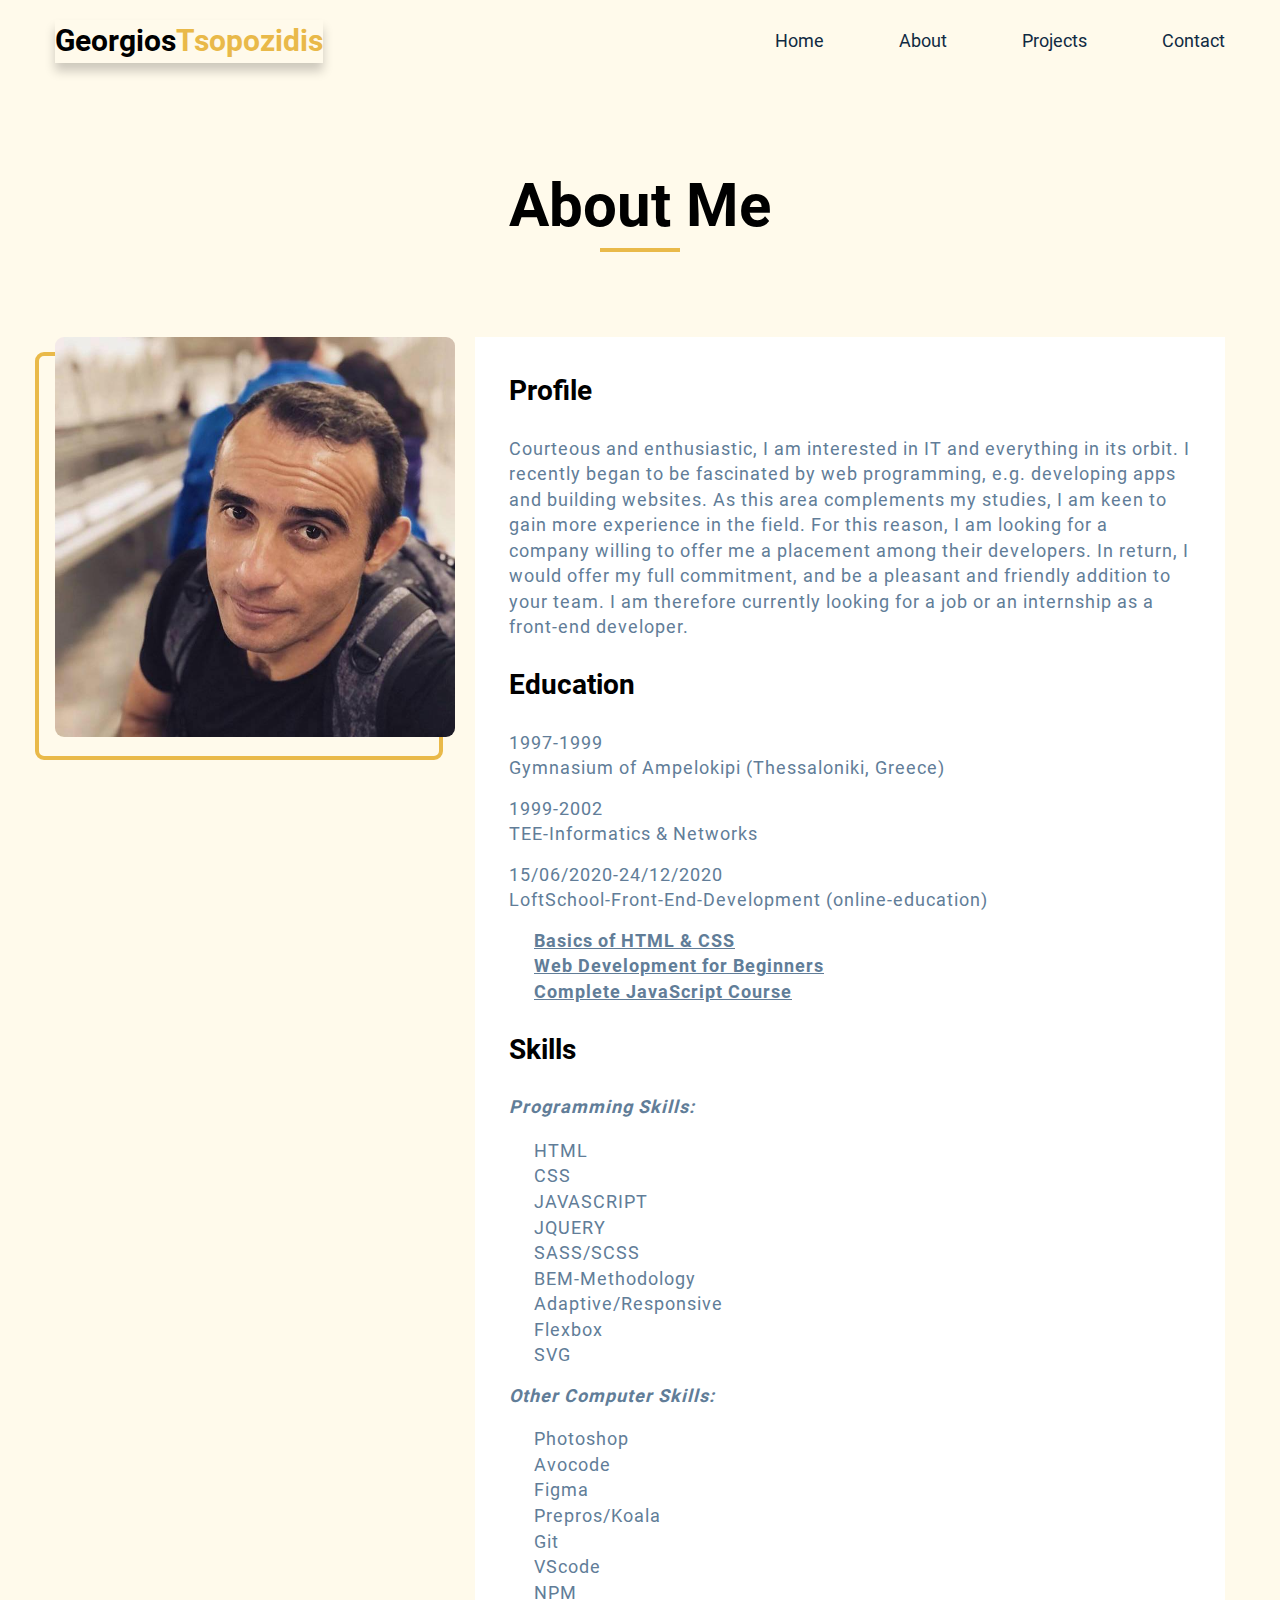
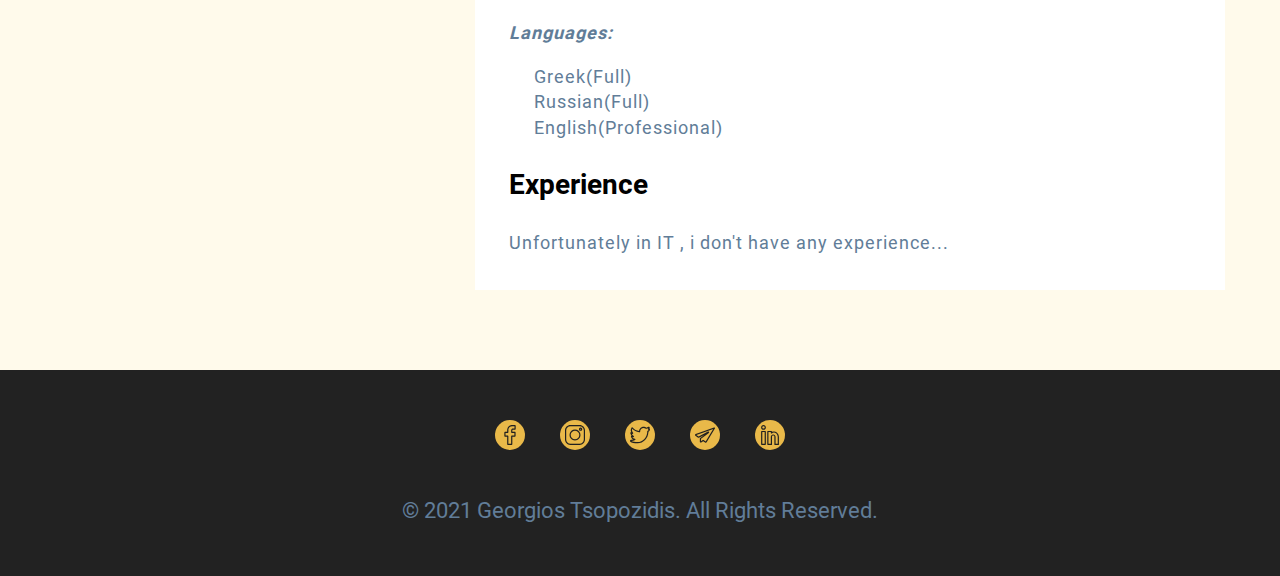
==== about.html @ 95c5d80d "New Repasitory" ====
<!DOCTYPE html>
<html lang="en">
<head>
  <meta charset="UTF-8">
  <meta name="viewport" content="width=device-width, initial-scale=1.0">
  <link rel="stylesheet" href="main.min.css">
  <title>About</title>
</head>
<body>
  <div class="wrapper">
    <div class="wrapper-content">
      <section class="about">
        <div class="container">
          <header class="header">
            <a href="./index.html" class="header-link">Georgios<span>Tsopozidis</span></a>
            <nav class="header-nav">
              <ul class="header-list">
                <li class="header-item">
                  <a href="./index.html" class="header-item__link">Home</a>
                </li>
                <li class="header-item">
                  <a href="#" class="header-item__link">About</a>
                </li>
                <li class="header-item">
                  <a href="./projects.html" class="header-item__link">Projects</a>
                </li>
                <li class="header-item">
                  <a href="./contact.html" class="header-item__link">Contact</a>
                </li>
              </ul>
            </nav>
          </header>
          <div class="about-content">
            <div class="about-title">
              <div class="about-title__head">About Me</div>
              <div class="about-title__underline"></div>
            </div>
            <div class="about-desc">
                <div class="about-img">
                  <img src="./images/2.jpg" alt="my face" class="about-img__photo">
                </div>
                <ul class="cv-list">
                  <li class="cv-item">
                    <div class="cv-item__title">
                      Profile
                    </div>
                    <div class="cv-item__info">
                      <p>
                        Courteous and enthusiastic, I am interested in IT and everything in its orbit. I recently began to be fascinated by
                        web
                        programming, e.g. developing apps and building websites.
                        As this area complements my studies, I am keen to gain more experience in the field. For this reason, I am looking
                        for
                        a
                        company willing to offer me a placement among their developers. In return, I would offer my full commitment, and be
                        a
                        pleasant and friendly addition to your team.
                        I am therefore currently looking for a job or an internship as a front-end developer.
                      </p>
                    </div>
                  </li>
                  <li class="cv-item">
                    <div class="cv-item__title">
                      Education
                    </div>
                    <div class="cv-item__info">
                      <div class="cv-item__desc">
                        <span class="cv-item__date">1997-1999</span>
                        <span class="cv-item__name">
                          Gymnasium of Ampelokipi (Thessaloniki, Greece)
                        </span>
                      </div>
                      <div class="cv-item__desc">
                        <span class="cv-item__date">1999-2002</span>
                        <span class="cv-item__name">
                          TEE-Informatics & Networks
                        </span>
                      </div>
                      <div class="cv-item__desc">
                        <span class="cv-item__date">15/06/2020-24/12/2020</span>
                        <span class="cv-item__name">LoftSchool-Front-End-Development (online-education)</span>
                        <a href="https://loftschool.com/diploma/YG1590428149/en/pdf" class="cv-item__link">
                          Basics of HTML & CSS
                        </a>
                        <a href="https://loftschool.com/diploma/BV1590428149/en/pdf" class="cv-item__link">
                          Web Development for Beginners
                        </a>
                        <a href="https://loftschool.com/diploma/MF1590428149/en/pdf" class="cv-item__link">
                          Complete JavaScript Course
                        </a>
                      </div>
                    </div>
                  </li>
                  <li class="cv-item">
                    <div class="cv-item__title">
                      Skills
                    </div>
                    <div class="cv-item__info">
                      <div class="skills-title">
                        Programming Skills:
                      </div>
                      <ul class="skills-list">
                        <li class="skills-item">HTML</li>
                        <li class="skills-item">CSS</li>
                        <li class="skills-item">JAVASCRIPT</li>
                        <li class="skills-item">JQUERY</li>
                        <li class="skills-item">SASS/SCSS</li>
                        <li class="skills-item">BEM-Methodology</li>
                        <li class="skills-item">Adaptive/Responsive</li>
                        <li class="skills-item">Flexbox</li>
                        <li class="skills-item">SVG</li>
                      </ul>
                      <div class="skills-title">
                        Other Computer Skills:
                      </div>
                      <ul class="skills-list">
                        <li class="skills-item">Photoshop</li>
                        <li class="skills-item">Avocode</li>
                        <li class="skills-item">Figma</li>
                        <li class="skills-item">Prepros/Koala</li>
                        <li class="skills-item">Git</li>
                        <li class="skills-item">VScode</li>
                        <li class="skills-item">NPM</li>
                      </ul>
                      <div class="skills-title">
                        Languages:
                      </div>
                      <ul class="skills-list">
                        <li class="skills-item">Greek(Full)</li>
                        <li class="skills-item">Russian(Full)</li>
                        <li class="skills-item">English(Professional)</li>
                      </ul>
                    </div>
                  </li>
                  <li class="cv-item">
                    <div class="cv-item__title">Experience</div>
                    <div class="cv-item__desc">
                      <div class="cv-item__info">
                        <p>
                          Unfortunately in IT , i don't have any experience...
                        </p>
                      </div>
                    </div>
                  </li>
                </ul>
            </div>
          </div>
        </div>
      </section>
    </div>
    <footer class="footer">
      <ul class="footer-list">
        <li class="footer-item">
          <a href="https://www.facebook.com/profile.php?id=100016746108861" class="footer-item__link">
            <svg class="footer-item__svg">
              <use xlink:href="./images/icons/sprite.svg#013-facebook"></use>
            </svg>
          </a>
        </li>
        <li class="footer-item">
          <a href="https://www.instagram.com/tsopozidis.georgios/" class="footer-item__link">
            <svg class="footer-item__svg">
              <use xlink:href="./images/icons/sprite.svg#014-instagram"></use>
            </svg>
          </a>
        </li>
        <li class="footer-item">
          <a href="https://twitter.com/GeorgiosTsopoz2" class="footer-item__link">
            <svg class="footer-item__svg">
              <use xlink:href="./images/icons/sprite.svg#004-twitter"></use>
            </svg>
          </a>
        </li>
        <li class="footer-item">
          <a href="https://web.telegram.org/#/im" class="footer-item__link">
            <svg class="footer-item__svg">
              <use xlink:href="./images/icons/sprite.svg#020-telegram"></use>
            </svg>
          </a>
        </li>
        <li class="footer-item">
          <a href="https://www.linkedin.com/public-profile/settings?trk=d_flagship3_profile_self_view_public_profile"
            class="footer-item__link">
            <svg class="footer-item__svg">
              <use xlink:href="./images/icons/sprite.svg#015-linkedin"></use>
            </svg>
          </a>
        </li>
      </ul>
      <div class="footer-rights">
        <p>
          © 2021 Georgios Tsopozidis. All Rights Reserved.
        </p>
      </div>
    </footer>
    <div class="fullscreen ">
      <div class="burger" id="burger">
        <span class="burger__line"></span>
        <span class="burger__line"></span>
        <span class="burger__line"></span>
      </div>
      <div class="overlay" id="overlay">
        <div class="overlay__menu" id="overlay__menu">
          <nav class="menu__burger">
            <ul class="menu__burger-list">
              <li class="menu__burger-item">
                <a href="./index.html" class="menu__burger-link">Home</a>
              </li>
              <li class="menu__burger-item">
                <a href="#" class="menu__burger-link">About</a>
              </li>
              <li class="menu__burger-item">
                <a href="./projects.html" class="menu__burger-link">Projects</a>
              </li>
              <li class="menu__burger-item">
                <a href="./contact.html" class="menu__burger-link">Contact</a>
              </li>
            </ul>
            <ul class="content-list social-list">
              <li class="content-item">
                <a href="https://www.facebook.com/profile.php?id=100016746108861" class="content-item__link">
                  <svg class="content-item__svg social-svg">
                    <use xlink:href="./images/icons/sprite.svg#013-facebook"></use>
                  </svg>
                </a>
              </li>
              <li class="content-item">
                <a href="https://www.instagram.com/tsopozidis.georgios/" class="content-item__link">
                  <svg class="content-item__svg social-svg">
                    <use xlink:href="./images/icons/sprite.svg#014-instagram"></use>
                  </svg>
                </a>
              </li>
              <li class="content-item">
                <a href="https://twitter.com/GeorgiosTsopoz2" class="content-item__link">
                  <svg class="content-item__svg social-svg">
                    <use xlink:href="./images/icons/sprite.svg#004-twitter"></use>
                  </svg>
                </a>
              </li>
              <li class="content-item">
                <a href="https://web.telegram.org/#/im" class="content-item__link">
                  <svg class="content-item__svg social-svg">
                    <use xlink:href="./images/icons/sprite.svg#020-telegram"></use>
                  </svg>
                </a>
              </li>
              <li class="content-item">
                <a href="https://www.linkedin.com/public-profile/settings?trk=d_flagship3_profile_self_view_public_profile"
                  class="content-item__link">
                  <svg class="content-item__svg social-svg">
                    <use xlink:href="./images/icons/sprite.svg#015-linkedin"></use>
                  </svg>
                </a>
              </li>
            </ul>
          </nav>
        </div>
      </div>
    </div>
  </div>
<script src="main.min.js"></script>
</body>
</html>
---- main.min.css ----
/*! normalize.css v8.0.1 | MIT License | github.com/necolas/normalize.css */html{line-height:1.15;-webkit-text-size-adjust:100%}body{margin:0}main{display:block}h1{font-size:2em;margin:.67em 0}hr{-webkit-box-sizing:content-box;box-sizing:content-box;height:0;overflow:visible}pre{font-family:monospace,monospace;font-size:1em}a{background-color:transparent}abbr[title]{border-bottom:none;text-decoration:underline;-webkit-text-decoration:underline dotted;text-decoration:underline dotted}b,strong{font-weight:bolder}code,kbd,samp{font-family:monospace,monospace;font-size:1em}small{font-size:80%}sub,sup{font-size:75%;line-height:0;position:relative;vertical-align:baseline}sub{bottom:-.25em}sup{top:-.5em}img{border-style:none}button,input,optgroup,select,textarea{font-family:inherit;font-size:100%;line-height:1.15;margin:0}button,input{overflow:visible}button,select{text-transform:none}[type=button],[type=reset],[type=submit],button{-webkit-appearance:button}[type=button]::-moz-focus-inner,[type=reset]::-moz-focus-inner,[type=submit]::-moz-focus-inner,button::-moz-focus-inner{border-style:none;padding:0}[type=button]:-moz-focusring,[type=reset]:-moz-focusring,[type=submit]:-moz-focusring,button:-moz-focusring{outline:1px dotted ButtonText}fieldset{padding:.35em .75em .625em}legend{-webkit-box-sizing:border-box;box-sizing:border-box;color:inherit;display:table;max-width:100%;padding:0;white-space:normal}progress{vertical-align:baseline}textarea{overflow:auto}[type=checkbox],[type=radio]{-webkit-box-sizing:border-box;box-sizing:border-box;padding:0}[type=number]::-webkit-inner-spin-button,[type=number]::-webkit-outer-spin-button{height:auto}[type=search]{-webkit-appearance:textfield;outline-offset:-2px}[type=search]::-webkit-search-decoration{-webkit-appearance:none}::-webkit-file-upload-button{-webkit-appearance:button;font:inherit}details{display:block}summary{display:list-item}template{display:none}[hidden]{display:none}@font-face{font-family:Roboto;src:url(fonts/Roboto-Regular.woff2) format("woff2"),url(fonts/Roboto-Regular.woff) format("woff");font-weight:400;font-style:normal;font-display:swap}@font-face{font-family:Roboto;src:url(fonts/Roboto-Bold.woff2) format("woff2"),url(fonts/Roboto-Bold.woff) format("woff");font-weight:700;font-style:normal;font-display:swap}*{-webkit-box-sizing:border-box;box-sizing:border-box}body,html{height:100%}html{font-size:62.5%}body{font-family:Roboto,Helvetica,sans-serif;font-size:1.6rem;line-height:1.42;-webkit-font-smoothing:antialiased;-moz-osx-font-smoothing:grayscale}ul{padding:0;margin:0;list-style:none}button{display:-webkit-box;display:-ms-flexbox;display:flex;-webkit-box-pack:center;-ms-flex-pack:center;justify-content:center;padding:0;border:0;background:0 0;cursor:pointer}h1,h2,h3,h4,h5,h6{margin:0;font-weight:400}table{border-collapse:collapse;border-spacing:0}p{padding:0;margin:0}a{text-decoration:none;color:inherit;cursor:pointer}img{display:block;max-width:100%;max-height:100%}svg{display:block;width:100%;height:auto}.wrapper{overflow:hidden;min-height:100%;position:relative;display:-webkit-box;display:-ms-flexbox;display:flex;-webkit-box-orient:vertical;-webkit-box-direction:normal;-ms-flex-direction:column;flex-direction:column}.wrapper-content{-webkit-box-flex:1;-ms-flex:1 1 auto;flex:1 1 auto}.container{position:relative;margin:0 auto;max-width:117rem;width:95%}.hero{height:100vh;background:#fffaeb}.content{display:-webkit-box;display:-ms-flexbox;display:flex;-ms-flex-pack:distribute;justify-content:space-around;-webkit-box-align:center;-ms-flex-align:center;align-items:center;height:100vh}.content-info{display:-webkit-box;display:-ms-flexbox;display:flex;-webkit-box-orient:vertical;-webkit-box-direction:normal;-ms-flex-direction:column;flex-direction:column}.content-underline{width:7.5rem;height:.3rem;background:#e9b949}.content-title{font-size:6rem;font-weight:700;margin-bottom:.75rem}.content-subtitle{color:#617d98;font-size:2rem;margin-bottom:4rem}.content-text{max-width:32rem;margin-bottom:3rem}.content-btn{max-width:11rem;text-align:center;text-transform:uppercase;padding:.7rem .5rem;font-weight:700;border-radius:6px;cursor:pointer;-webkit-box-shadow:0 1px 3px rgba(0,0,0,.2);box-shadow:0 1px 3px rgba(0,0,0,.2);background-color:#e9b949;color:#513c06;margin-bottom:6.5rem;letter-spacing:.4rem;-webkit-transition:opacity .3s linear;transition:opacity .3s linear}.content-btn:hover{opacity:.7}.content-list{display:-webkit-box;display:-ms-flexbox;display:flex;-webkit-box-pack:justify;-ms-flex-pack:justify;justify-content:space-between}.content-item__svg{width:2rem;height:2rem;fill:#000;-webkit-transition:.3s linear;transition:.3s linear}.content-item__svg:hover{fill:#e9b949}.content-img{display:-webkit-box;display:-ms-flexbox;display:flex;position:relative;max-width:40rem;max-height:48rem}.content-img::before{content:"";position:absolute;width:100%;height:100%;top:2rem;right:-2.5rem;border:4px solid #e9b949;border-radius:9px}.content-img__photo{max-width:40rem;max-height:54rem;-o-object-fit:cover;object-fit:cover;position:relative;border-radius:9px}.header{display:-webkit-box;display:-ms-flexbox;display:flex;-webkit-box-pack:justify;-ms-flex-pack:justify;justify-content:space-between;-webkit-box-align:center;-ms-flex-align:center;align-items:center;-ms-flex-wrap:wrap;flex-wrap:wrap;padding:2rem 0}.header-link{font-size:3rem;font-weight:700;-webkit-box-shadow:0 8px 10px rgba(0,0,0,.2);box-shadow:0 8px 10px rgba(0,0,0,.2);margin-right:1.5rem}.header-link span{color:#e9b949}.header-list{display:-webkit-box;display:-ms-flexbox;display:flex}.header-item{margin-right:7.5rem}.header-item:last-child{margin-right:0}.header-item__link{font-size:1.8rem;font-weight:500;color:#102a42;-webkit-transition:.3s linear;transition:.3s linear}.header-item__link:hover{color:#e9b949}.about{background:#fffaeb}.about-content{padding:8rem 0}.about-title{display:-webkit-box;display:-ms-flexbox;display:flex;-webkit-box-align:center;-ms-flex-align:center;align-items:center;-webkit-box-orient:vertical;-webkit-box-direction:normal;-ms-flex-direction:column;flex-direction:column;margin-bottom:8.5rem}.about-title__head{font-size:6rem;font-weight:700}.about-title__underline{background-color:#e9b949;width:8rem;height:.4rem}.about-desc{display:-webkit-box;display:-ms-flexbox;display:flex;-webkit-box-pack:justify;-ms-flex-pack:justify;justify-content:space-between}.about-img{display:-webkit-box;display:-ms-flexbox;display:flex;position:relative;max-width:40rem;max-height:40rem;margin-right:2rem}.about-img::before{content:"";position:absolute;width:100%;height:100%;top:1.5rem;left:-2rem;border:4px solid #e9b949;border-radius:9px}.about-img__photo{position:relative;width:100%;height:100%;-o-object-fit:cover;object-fit:cover;border-radius:9px}.cv-list{-webkit-box-flex:1;-ms-flex:1;flex:1;background:#fff;max-width:79rem;padding:3.4rem}.cv-item{margin-bottom:2.5rem}.cv-item:last-child{margin-bottom:0}.cv-item__title{font-size:2.8rem;font-weight:700;margin-bottom:2.5rem}.cv-item__info{font-size:1.8rem;color:#617d98;text-align:left;letter-spacing:.1rem}.cv-item__desc{display:-webkit-box;display:-ms-flexbox;display:flex;-webkit-box-orient:vertical;-webkit-box-direction:normal;-ms-flex-direction:column;flex-direction:column;margin-bottom:1.5rem}.cv-item__desc:last-child{margin-bottom:0}.cv-item__desc:last-child .cv-item__name{margin-bottom:1.5rem}.cv-item__date{display:block}.cv-item__link{margin-left:2.5rem;font-weight:700;text-decoration:underline;-webkit-transition:opacity .3s linear;transition:opacity .3s linear}.cv-item__link:hover{opacity:.7}.skills-title{font-weight:600;font-style:italic;margin-bottom:1.8rem}.skills-list{margin-left:2.5rem;margin-bottom:1.5rem}.footer{display:-webkit-box;display:-ms-flexbox;display:flex;-webkit-box-orient:vertical;-webkit-box-direction:normal;-ms-flex-direction:column;flex-direction:column;-webkit-box-align:center;-ms-flex-align:center;align-items:center;background:#222;padding:5rem 0}.footer-list{display:-webkit-box;display:-ms-flexbox;display:flex;-webkit-box-align:center;-ms-flex-align:center;align-items:center;-webkit-box-pack:center;-ms-flex-pack:center;justify-content:center;margin-bottom:4.5rem}.footer-item{display:-webkit-box;display:-ms-flexbox;display:flex;-webkit-box-pack:center;-ms-flex-pack:center;justify-content:center;-webkit-box-align:center;-ms-flex-align:center;align-items:center;margin-right:3.5rem;border-radius:50%;background-color:#e9b949;padding:.5rem}.footer-item:last-child{margin-right:0}.footer-item__svg{fill:#222;stroke:#222;width:2rem;height:2rem;-webkit-transition:.3s linear;transition:.3s linear}.footer-item__svg:hover{fill:#fff}.footer-rights{color:#617d98;font-size:2.2rem}.projects{background:#fffaeb}.projects .projects-head{display:-webkit-box;display:-ms-flexbox;display:flex;-webkit-box-orient:vertical;-webkit-box-direction:normal;-ms-flex-direction:column;flex-direction:column;-webkit-box-align:center;-ms-flex-align:center;align-items:center;padding:10rem 0 5rem 0}.projects .projects-title{font-size:7rem;font-weight:700}.projects .projects-underline{width:9rem;height:.5rem;background-color:#e9b949;margin-bottom:5.5rem}.projects .projects-img{border-right:20px solid #617d98;background:url(images/8.jpg) left top/cover no-repeat;width:28rem;height:28rem;border-radius:50%}.main{padding:8.8rem 0}.main-list{display:-webkit-box;display:-ms-flexbox;display:flex;-webkit-box-pack:center;-ms-flex-pack:center;justify-content:center;-ms-flex-wrap:wrap;flex-wrap:wrap;margin-top:-2.5rem;margin-left:-2.5rem}.main-item{-webkit-transition:.4s linear;transition:.4s linear;margin-top:2.5rem;margin-left:2.5rem}.main-item:hover{-webkit-box-shadow:0 5px 15px rgba(0,0,0,.3);box-shadow:0 5px 15px rgba(0,0,0,.3);-webkit-transform:scale(1.02);transform:scale(1.02)}.main-item:last-child{margin-right:0}.main-img{position:relative}.main-img__photo{width:37.3rem;height:22rem;-o-object-fit:cover;object-fit:cover}.main-img__link{display:-webkit-box;display:-ms-flexbox;display:flex;-webkit-box-pack:center;-ms-flex-pack:center;justify-content:center;-webkit-box-align:center;-ms-flex-align:center;align-items:center;position:absolute;bottom:0;left:50%;-webkit-transform:translate(-50%,50%);transform:translate(-50%,50%);background:#e9b949;border-radius:50%;border:5px solid #fffaeb;width:7rem;height:7rem}.main-img__svg{fill:#513c06;width:5rem;height:5rem}.main-head{background-color:#fffaeb;display:-webkit-box;display:-ms-flexbox;display:flex;-webkit-box-align:center;-ms-flex-align:center;align-items:center;-webkit-box-orient:vertical;-webkit-box-direction:normal;-ms-flex-direction:column;flex-direction:column;padding:4.5rem 0 2.5rem 0}.main-title{font-size:1.8rem;font-weight:500;margin-bottom:2.5rem}.main-info{display:-webkit-box;display:-ms-flexbox;display:flex;-webkit-box-pack:center;-ms-flex-pack:center;justify-content:center;-ms-flex-wrap:wrap;flex-wrap:wrap}.main-info__item{font-size:1.4rem;color:#617d98;padding:.12rem .7rem;border-radius:6px;background-color:#dae2ec;margin-right:1rem}.main-info__item:last-child{margin-right:0}.main-source{display:-webkit-box;display:-ms-flexbox;display:flex;-webkit-box-pack:justify;-ms-flex-pack:justify;justify-content:space-between;-webkit-box-align:center;-ms-flex-align:center;align-items:center;padding:2.5rem 1.5rem;background-color:#f1f5f8}.main-source__svg{width:1.5rem;height:1.5rem;fill:#e9b949}.main-source__code{color:#e9b949}.contact{background:#fffaeb}.contacts{height:100vh;background:#fffaeb;display:-webkit-box;display:-ms-flexbox;display:flex;-webkit-box-align:center;-ms-flex-align:center;align-items:center;-webkit-box-orient:vertical;-webkit-box-direction:normal;-ms-flex-direction:column;flex-direction:column;-webkit-box-pack:center;-ms-flex-pack:center;justify-content:center}.contacts-head{margin-bottom:7rem;display:-webkit-box;display:-ms-flexbox;display:flex;-webkit-box-orient:vertical;-webkit-box-direction:normal;-ms-flex-direction:column;flex-direction:column;-webkit-box-align:center;-ms-flex-align:center;align-items:center}.contacts-head__title{font-size:6.5rem;font-weight:700;color:#102a42}.contacts-head__underline{width:8rem;height:.4rem;background-color:#e9b949}.contacts-info{display:-webkit-box;display:-ms-flexbox;display:flex}.contacts-img{margin-right:3.5rem}.contacts-img__photo{width:30rem;height:40rem;-o-object-fit:cover;object-fit:cover;border-radius:6px}.contacts-list{display:-webkit-box;display:-ms-flexbox;display:flex;-webkit-box-orient:vertical;-webkit-box-direction:normal;-ms-flex-direction:column;flex-direction:column}.contacts-item{margin-bottom:3.5rem}.contacts-item:last-child{margin-bottom:0}.contacts-link{display:-webkit-box;display:-ms-flexbox;display:flex;-webkit-box-align:center;-ms-flex-align:center;align-items:center;-webkit-transition:all .3s linear;transition:all .3s linear}.contacts-link:hover{text-decoration:underline;color:red}.contacts-link__svg{width:2.5rem;height:2.2rem;margin-right:1.5rem;-webkit-transition:opacity .3s linear;transition:opacity .3s linear}.contacts-link__svg:hover{opacity:.5}.contacts-link__svg:nth-child(2){border-radius:50%;fill:#fff;background:green}.skype{width:2.5rem;height:2.5rem;fill:#fff;background:#87cefa;border-radius:50%}.fullscreen{opacity:1;display:-webkit-box;display:-ms-flexbox;display:flex;-webkit-box-align:center;-ms-flex-align:center;align-items:center;-webkit-box-pack:center;-ms-flex-pack:center;justify-content:center;display:none}.fullscreen::after{content:"";display:none}.burger{position:fixed;top:3%;right:2%;height:2.5rem;width:4rem;cursor:pointer;z-index:15;-webkit-transition:all .4s;transition:all .4s}.burger__line{width:82%;height:.5rem;position:absolute;background-color:#e9b949;top:0;left:0;-webkit-transition:all .4s;transition:all .4s}.burger__line:nth-child(2){top:50%;-webkit-transform:translateY(-50%);transform:translateY(-50%)}.burger__line:nth-child(3){bottom:0;top:initial}.overlay{height:100%;width:100%;background-color:#f1f5f8;display:-webkit-box;display:-ms-flexbox;display:flex;-webkit-box-align:center;-ms-flex-align:center;align-items:center;-webkit-box-pack:center;-ms-flex-pack:center;justify-content:center;-webkit-transition:all .4s;transition:all .4s;position:fixed;top:0;left:100%;opacity:1;width:100%;height:100%;z-index:10}.menu__burger-list .menu__burger-item{margin-bottom:2rem;display:-webkit-box;display:-ms-flexbox;display:flex;-webkit-box-orient:vertical;-webkit-box-direction:normal;-ms-flex-direction:column;flex-direction:column;-webkit-box-align:center;-ms-flex-align:center;align-items:center;text-transform:uppercase;font-size:3rem;color:#617d98}.menu__burger-list .menu__burger-item:last-child{margin-bottom:0}.menu__burger-list .menu__burger-link{-webkit-transition:.3s linear;transition:.3s linear}.menu__burger-list .menu__burger-link:hover{color:#e9b949}.menu__burger-list{margin-bottom:6rem}.burger--active .burger__line{background:#bb2525}.burger--active .burger__line:nth-child(1){opacity:0}.burger--active .burger__line:nth-child(2){-webkit-transform:rotate(45deg);transform:rotate(45deg)}.burger--active .burger__line:nth-child(3){-webkit-transform:rotate(-45deg) translateY(-5px) translateX(5px);transform:rotate(-45deg) translateY(-5px) translateX(5px)}.overlay--active{left:0;opacity:1}.body--active-menu{overflow:hidden}.menu__burger{width:30rem}.social-list{display:-webkit-box;display:-ms-flexbox;display:flex;-webkit-box-pack:justify;-ms-flex-pack:justify;justify-content:space-between}.social-svg{width:3rem;height:3rem}@media screen and (max-width:768px){.content-underline{width:6.3rem}.content-title{font-size:5rem}.content-subtitle{font-size:1.8rem}.content-img{display:none}.header-link{font-size:2.7rem}.header-list{display:none}.about-desc{-webkit-box-orient:vertical;-webkit-box-direction:normal;-ms-flex-direction:column;flex-direction:column;-webkit-box-align:center;-ms-flex-align:center;align-items:center;width:100%}.about-img{margin-bottom:6.5rem;margin-right:0}.about-img::before{content:"";display:none}.cv-item__info{font-size:1.6rem}.footer-rights{font-size:1.8rem}.projects .projects-title{font-size:6rem}.projects .projects-underline{width:7rem;height:.4rem}.projects .projects-img{width:25rem;height:25rem}.main-list{margin-top:0;margin-left:0}.main-item{margin-bottom:2.5rem;margin-top:0;margin-left:0}.main-item:last-child{margin-bottom:0}.contacts-head{margin-bottom:3rem}.contacts-head__title{font-size:5.5rem}.contacts-head__underline{width:7rem;height:.3rem}.contacts-info{-webkit-box-orient:vertical;-webkit-box-direction:normal;-ms-flex-direction:column;flex-direction:column;-webkit-box-align:center;-ms-flex-align:center;align-items:center}.contacts-img{margin-right:0;margin-bottom:3.5rem}.contacts-img__photo{width:30rem;height:35rem}.contacts-item{margin-bottom:3.5rem;font-size:1.4rem}.fullscreen{display:block}}@media screen and (max-width:480px){.cv-item__info{font-size:1.4rem}.footer-rights{font-size:1.3rem}.projects .projects-title{font-size:5rem}.projects .projects-underline{width:6rem;height:.3rem}.projects .projects-img{width:24rem;height:24rem}.main-img__photo{width:100%;height:15rem}.main-img__link{width:6rem;height:6rem}.main-img__svg{width:4rem;height:4rem}.main-title{font-size:1.7rem}.main-info__item{font-size:1.3rem;padding:.11rem .6rem}.main-source__code{font-size:1.5rem}.contacts-head__title{font-size:4.5rem}.contacts-head__underline{width:6rem;height:.2rem}.contacts-img__photo{width:25rem;height:30rem}.contacts-item{font-size:1.2rem}}
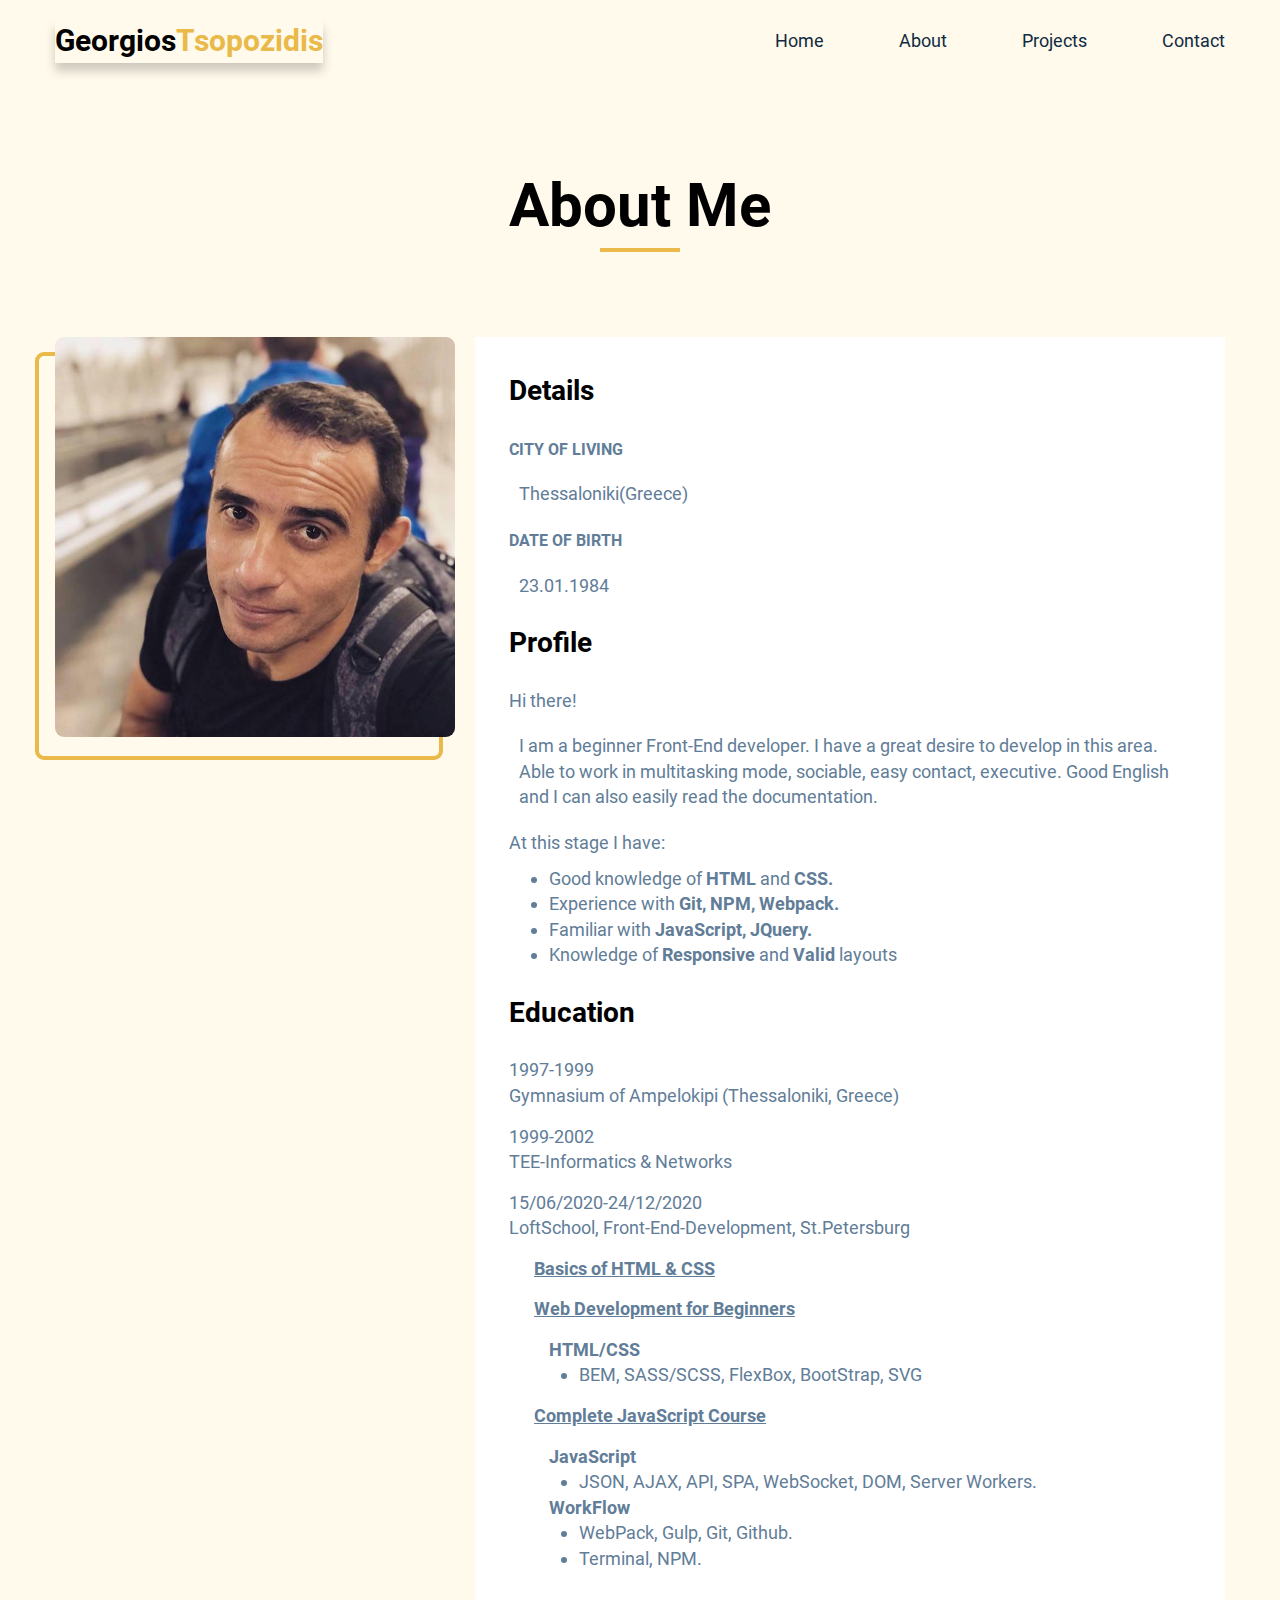
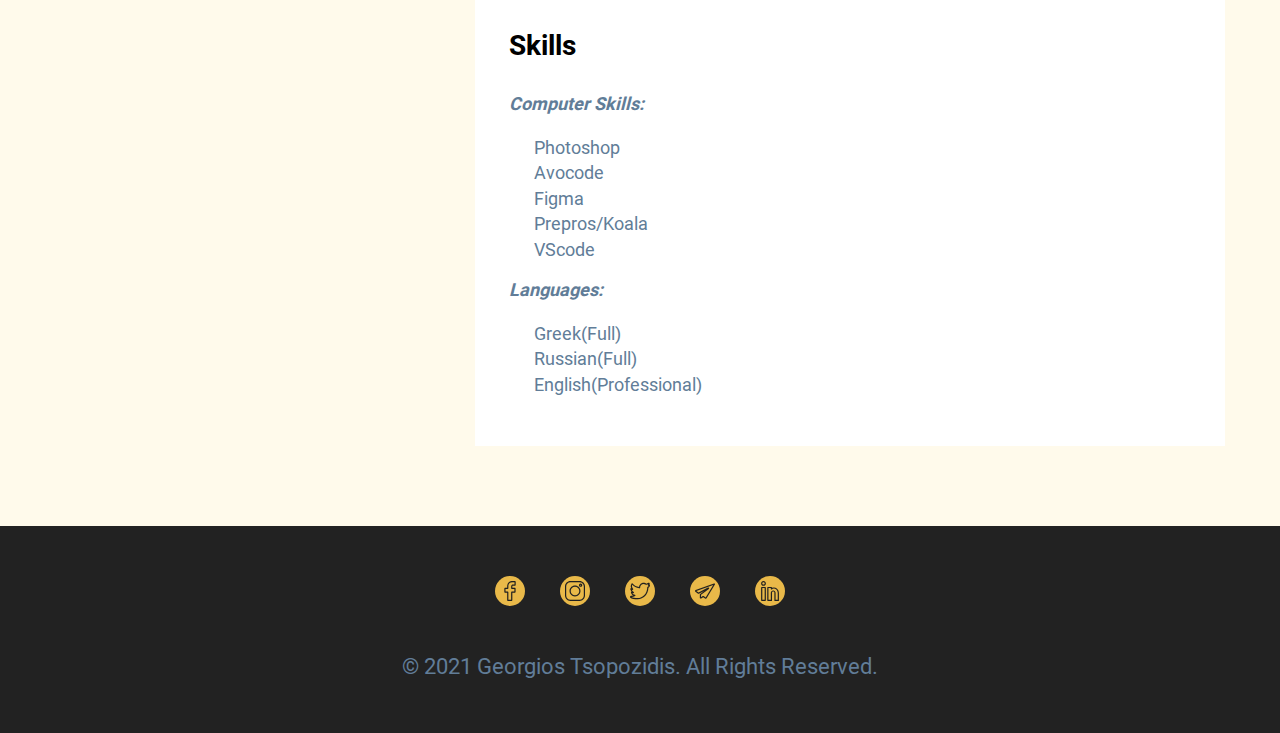
==== commit 5ab72ab9: "New commit" ====
--- a/about.html
+++ b/about.html
@@ -42,21 +42,45 @@
                 <ul class="cv-list">
                   <li class="cv-item">
                     <div class="cv-item__title">
+                      Details
+                    </div>
+                    <div class="cv-item__info info">
+                      <span class="info-subtitle">
+                        City of living
+                      </span>
+                      <p>
+                        Thessaloniki(Greece)
+                      </p>
+                      <span class="info-subtitle">
+                        date of birth
+                      </span>
+                      <p>
+                        23.01.1984
+                      </p>
+                    </div>
+                  </li>
+                  <li class="cv-item">
+                    <div class="cv-item__title">
                       Profile
                     </div>
-                    <div class="cv-item__info">
+                    <div class="cv-item__info info">
+                      Hi there!
                       <p>
-                        Courteous and enthusiastic, I am interested in IT and everything in its orbit. I recently began to be fascinated by
-                        web
-                        programming, e.g. developing apps and building websites.
-                        As this area complements my studies, I am keen to gain more experience in the field. For this reason, I am looking
-                        for
-                        a
-                        company willing to offer me a placement among their developers. In return, I would offer my full commitment, and be
-                        a
-                        pleasant and friendly addition to your team.
-                        I am therefore currently looking for a job or an internship as a front-end developer.
+                        I am a beginner Front-End developer. I have a great desire to develop in this area. Able to work in multitasking mode, sociable, easy contact, executive. Good English and I can also easily read the documentation.
                       </p>
+                      At this stage I have:
+                      <ul class="info-list">
+                        <li class="info-item">
+                          Good knowledge of <span class="title">HTML</span> and <span class="title">CSS.</span>
+                        </li>
+                        <li class="info-item">Experience with <span class="title">Git, </span><span class="title">NPM, </span><span class="title">Webpack.</span>
+                        </li>
+                        <li class="info-item">
+                          Familiar with <span class="title">JavaScript,</span><span class="title"> JQuery.</span>
+                        </li>
+                        <li class="info-item">Knowledge of <span class="title">Responsive</span> and <span class="title">Valid</span> layouts
+                        </li>
+                      </ul>
                     </div>
                   </li>
                   <li class="cv-item">
@@ -78,16 +102,43 @@
                       </div>
                       <div class="cv-item__desc">
                         <span class="cv-item__date">15/06/2020-24/12/2020</span>
-                        <span class="cv-item__name">LoftSchool-Front-End-Development (online-education)</span>
-                        <a href="https://loftschool.com/diploma/YG1590428149/en/pdf" class="cv-item__link">
+                        <span class="cv-item__name">LoftSchool, Front-End-Development, St.Petersburg</span>
+                        <a href="https://loftschool.com/diploma/YG1590428149/en/pdf" class="cv-item__link link">
                           Basics of HTML & CSS
                         </a>
                         <a href="https://loftschool.com/diploma/BV1590428149/en/pdf" class="cv-item__link">
                           Web Development for Beginners
                         </a>
+                        <div class="link-basic">
+                          <span>HTML/CSS</span>
+                          <ul class="link-list">
+                            <li class="link-item">
+                              BEM, SASS/SCSS, FlexBox, BootStrap, SVG
+                            </li>
+                          </ul>
+                        </div>
                         <a href="https://loftschool.com/diploma/MF1590428149/en/pdf" class="cv-item__link">
                           Complete JavaScript Course
                         </a>
+                        <div class="link-basic">
+                          <span>JavaScript</span>
+                          <ul class="link-list">
+                            <li class="link-item">
+                              JSON, AJAX, API, SPA, WebSocket, DOM, Server Workers.
+                            </li>
+                          </ul>
+                          <div class="link-basic">
+                            <span>WorkFlow</span>
+                            <ul class="link-list">
+                              <li class="link-item">
+                                WebPack, Gulp, Git, Github.
+                              </li>
+                              <li class="link-item">
+                                Terminal, NPM.
+                              </li>
+                            </ul>
+                          </div>
+                        </div>
                       </div>
                     </div>
                   </li>
@@ -97,30 +148,14 @@
                     </div>
                     <div class="cv-item__info">
                       <div class="skills-title">
-                        Programming Skills:
-                      </div>
-                      <ul class="skills-list">
-                        <li class="skills-item">HTML</li>
-                        <li class="skills-item">CSS</li>
-                        <li class="skills-item">JAVASCRIPT</li>
-                        <li class="skills-item">JQUERY</li>
-                        <li class="skills-item">SASS/SCSS</li>
-                        <li class="skills-item">BEM-Methodology</li>
-                        <li class="skills-item">Adaptive/Responsive</li>
-                        <li class="skills-item">Flexbox</li>
-                        <li class="skills-item">SVG</li>
-                      </ul>
-                      <div class="skills-title">
-                        Other Computer Skills:
+                        Computer Skills:
                       </div>
                       <ul class="skills-list">
                         <li class="skills-item">Photoshop</li>
                         <li class="skills-item">Avocode</li>
                         <li class="skills-item">Figma</li>
                         <li class="skills-item">Prepros/Koala</li>
-                        <li class="skills-item">Git</li>
                         <li class="skills-item">VScode</li>
-                        <li class="skills-item">NPM</li>
                       </ul>
                       <div class="skills-title">
                         Languages:
@@ -130,16 +165,6 @@
                         <li class="skills-item">Russian(Full)</li>
                         <li class="skills-item">English(Professional)</li>
                       </ul>
-                    </div>
-                  </li>
-                  <li class="cv-item">
-                    <div class="cv-item__title">Experience</div>
-                    <div class="cv-item__desc">
-                      <div class="cv-item__info">
-                        <p>
-                          Unfortunately in IT , i don't have any experience...
-                        </p>
-                      </div>
                     </div>
                   </li>
                 </ul>
--- a/main.min.css
+++ b/main.min.css
@@ -1 +1 @@
-/*! normalize.css v8.0.1 | MIT License | github.com/necolas/normalize.css */html{line-height:1.15;-webkit-text-size-adjust:100%}body{margin:0}main{display:block}h1{font-size:2em;margin:.67em 0}hr{-webkit-box-sizing:content-box;box-sizing:content-box;height:0;overflow:visible}pre{font-family:monospace,monospace;font-size:1em}a{background-color:transparent}abbr[title]{border-bottom:none;text-decoration:underline;-webkit-text-decoration:underline dotted;text-decoration:underline dotted}b,strong{font-weight:bolder}code,kbd,samp{font-family:monospace,monospace;font-size:1em}small{font-size:80%}sub,sup{font-size:75%;line-height:0;position:relative;vertical-align:baseline}sub{bottom:-.25em}sup{top:-.5em}img{border-style:none}button,input,optgroup,select,textarea{font-family:inherit;font-size:100%;line-height:1.15;margin:0}button,input{overflow:visible}button,select{text-transform:none}[type=button],[type=reset],[type=submit],button{-webkit-appearance:button}[type=button]::-moz-focus-inner,[type=reset]::-moz-focus-inner,[type=submit]::-moz-focus-inner,button::-moz-focus-inner{border-style:none;padding:0}[type=button]:-moz-focusring,[type=reset]:-moz-focusring,[type=submit]:-moz-focusring,button:-moz-focusring{outline:1px dotted ButtonText}fieldset{padding:.35em .75em .625em}legend{-webkit-box-sizing:border-box;box-sizing:border-box;color:inherit;display:table;max-width:100%;padding:0;white-space:normal}progress{vertical-align:baseline}textarea{overflow:auto}[type=checkbox],[type=radio]{-webkit-box-sizing:border-box;box-sizing:border-box;padding:0}[type=number]::-webkit-inner-spin-button,[type=number]::-webkit-outer-spin-button{height:auto}[type=search]{-webkit-appearance:textfield;outline-offset:-2px}[type=search]::-webkit-search-decoration{-webkit-appearance:none}::-webkit-file-upload-button{-webkit-appearance:button;font:inherit}details{display:block}summary{display:list-item}template{display:none}[hidden]{display:none}@font-face{font-family:Roboto;src:url(fonts/Roboto-Regular.woff2) format("woff2"),url(fonts/Roboto-Regular.woff) format("woff");font-weight:400;font-style:normal;font-display:swap}@font-face{font-family:Roboto;src:url(fonts/Roboto-Bold.woff2) format("woff2"),url(fonts/Roboto-Bold.woff) format("woff");font-weight:700;font-style:normal;font-display:swap}*{-webkit-box-sizing:border-box;box-sizing:border-box}body,html{height:100%}html{font-size:62.5%}body{font-family:Roboto,Helvetica,sans-serif;font-size:1.6rem;line-height:1.42;-webkit-font-smoothing:antialiased;-moz-osx-font-smoothing:grayscale}ul{padding:0;margin:0;list-style:none}button{display:-webkit-box;display:-ms-flexbox;display:flex;-webkit-box-pack:center;-ms-flex-pack:center;justify-content:center;padding:0;border:0;background:0 0;cursor:pointer}h1,h2,h3,h4,h5,h6{margin:0;font-weight:400}table{border-collapse:collapse;border-spacing:0}p{padding:0;margin:0}a{text-decoration:none;color:inherit;cursor:pointer}img{display:block;max-width:100%;max-height:100%}svg{display:block;width:100%;height:auto}.wrapper{overflow:hidden;min-height:100%;position:relative;display:-webkit-box;display:-ms-flexbox;display:flex;-webkit-box-orient:vertical;-webkit-box-direction:normal;-ms-flex-direction:column;flex-direction:column}.wrapper-content{-webkit-box-flex:1;-ms-flex:1 1 auto;flex:1 1 auto}.container{position:relative;margin:0 auto;max-width:117rem;width:95%}.hero{height:100vh;background:#fffaeb}.content{display:-webkit-box;display:-ms-flexbox;display:flex;-ms-flex-pack:distribute;justify-content:space-around;-webkit-box-align:center;-ms-flex-align:center;align-items:center;height:100vh}.content-info{display:-webkit-box;display:-ms-flexbox;display:flex;-webkit-box-orient:vertical;-webkit-box-direction:normal;-ms-flex-direction:column;flex-direction:column}.content-underline{width:7.5rem;height:.3rem;background:#e9b949}.content-title{font-size:6rem;font-weight:700;margin-bottom:.75rem}.content-subtitle{color:#617d98;font-size:2rem;margin-bottom:4rem}.content-text{max-width:32rem;margin-bottom:3rem}.content-btn{max-width:11rem;text-align:center;text-transform:uppercase;padding:.7rem .5rem;font-weight:700;border-radius:6px;cursor:pointer;-webkit-box-shadow:0 1px 3px rgba(0,0,0,.2);box-shadow:0 1px 3px rgba(0,0,0,.2);background-color:#e9b949;color:#513c06;margin-bottom:6.5rem;letter-spacing:.4rem;-webkit-transition:opacity .3s linear;transition:opacity .3s linear}.content-btn:hover{opacity:.7}.content-list{display:-webkit-box;display:-ms-flexbox;display:flex;-webkit-box-pack:justify;-ms-flex-pack:justify;justify-content:space-between}.content-item__svg{width:2rem;height:2rem;fill:#000;-webkit-transition:.3s linear;transition:.3s linear}.content-item__svg:hover{fill:#e9b949}.content-img{display:-webkit-box;display:-ms-flexbox;display:flex;position:relative;max-width:40rem;max-height:48rem}.content-img::before{content:"";position:absolute;width:100%;height:100%;top:2rem;right:-2.5rem;border:4px solid #e9b949;border-radius:9px}.content-img__photo{max-width:40rem;max-height:54rem;-o-object-fit:cover;object-fit:cover;position:relative;border-radius:9px}.header{display:-webkit-box;display:-ms-flexbox;display:flex;-webkit-box-pack:justify;-ms-flex-pack:justify;justify-content:space-between;-webkit-box-align:center;-ms-flex-align:center;align-items:center;-ms-flex-wrap:wrap;flex-wrap:wrap;padding:2rem 0}.header-link{font-size:3rem;font-weight:700;-webkit-box-shadow:0 8px 10px rgba(0,0,0,.2);box-shadow:0 8px 10px rgba(0,0,0,.2);margin-right:1.5rem}.header-link span{color:#e9b949}.header-list{display:-webkit-box;display:-ms-flexbox;display:flex}.header-item{margin-right:7.5rem}.header-item:last-child{margin-right:0}.header-item__link{font-size:1.8rem;font-weight:500;color:#102a42;-webkit-transition:.3s linear;transition:.3s linear}.header-item__link:hover{color:#e9b949}.about{background:#fffaeb}.about-content{padding:8rem 0}.about-title{display:-webkit-box;display:-ms-flexbox;display:flex;-webkit-box-align:center;-ms-flex-align:center;align-items:center;-webkit-box-orient:vertical;-webkit-box-direction:normal;-ms-flex-direction:column;flex-direction:column;margin-bottom:8.5rem}.about-title__head{font-size:6rem;font-weight:700}.about-title__underline{background-color:#e9b949;width:8rem;height:.4rem}.about-desc{display:-webkit-box;display:-ms-flexbox;display:flex;-webkit-box-pack:justify;-ms-flex-pack:justify;justify-content:space-between}.about-img{display:-webkit-box;display:-ms-flexbox;display:flex;position:relative;max-width:40rem;max-height:40rem;margin-right:2rem}.about-img::before{content:"";position:absolute;width:100%;height:100%;top:1.5rem;left:-2rem;border:4px solid #e9b949;border-radius:9px}.about-img__photo{position:relative;width:100%;height:100%;-o-object-fit:cover;object-fit:cover;border-radius:9px}.cv-list{-webkit-box-flex:1;-ms-flex:1;flex:1;background:#fff;max-width:79rem;padding:3.4rem}.cv-item{margin-bottom:2.5rem}.cv-item:last-child{margin-bottom:0}.cv-item__title{font-size:2.8rem;font-weight:700;margin-bottom:2.5rem}.cv-item__info{font-size:1.8rem;color:#617d98;text-align:left;letter-spacing:.1rem}.cv-item__desc{display:-webkit-box;display:-ms-flexbox;display:flex;-webkit-box-orient:vertical;-webkit-box-direction:normal;-ms-flex-direction:column;flex-direction:column;margin-bottom:1.5rem}.cv-item__desc:last-child{margin-bottom:0}.cv-item__desc:last-child .cv-item__name{margin-bottom:1.5rem}.cv-item__date{display:block}.cv-item__link{margin-left:2.5rem;font-weight:700;text-decoration:underline;-webkit-transition:opacity .3s linear;transition:opacity .3s linear}.cv-item__link:hover{opacity:.7}.skills-title{font-weight:600;font-style:italic;margin-bottom:1.8rem}.skills-list{margin-left:2.5rem;margin-bottom:1.5rem}.footer{display:-webkit-box;display:-ms-flexbox;display:flex;-webkit-box-orient:vertical;-webkit-box-direction:normal;-ms-flex-direction:column;flex-direction:column;-webkit-box-align:center;-ms-flex-align:center;align-items:center;background:#222;padding:5rem 0}.footer-list{display:-webkit-box;display:-ms-flexbox;display:flex;-webkit-box-align:center;-ms-flex-align:center;align-items:center;-webkit-box-pack:center;-ms-flex-pack:center;justify-content:center;margin-bottom:4.5rem}.footer-item{display:-webkit-box;display:-ms-flexbox;display:flex;-webkit-box-pack:center;-ms-flex-pack:center;justify-content:center;-webkit-box-align:center;-ms-flex-align:center;align-items:center;margin-right:3.5rem;border-radius:50%;background-color:#e9b949;padding:.5rem}.footer-item:last-child{margin-right:0}.footer-item__svg{fill:#222;stroke:#222;width:2rem;height:2rem;-webkit-transition:.3s linear;transition:.3s linear}.footer-item__svg:hover{fill:#fff}.footer-rights{color:#617d98;font-size:2.2rem}.projects{background:#fffaeb}.projects .projects-head{display:-webkit-box;display:-ms-flexbox;display:flex;-webkit-box-orient:vertical;-webkit-box-direction:normal;-ms-flex-direction:column;flex-direction:column;-webkit-box-align:center;-ms-flex-align:center;align-items:center;padding:10rem 0 5rem 0}.projects .projects-title{font-size:7rem;font-weight:700}.projects .projects-underline{width:9rem;height:.5rem;background-color:#e9b949;margin-bottom:5.5rem}.projects .projects-img{border-right:20px solid #617d98;background:url(images/8.jpg) left top/cover no-repeat;width:28rem;height:28rem;border-radius:50%}.main{padding:8.8rem 0}.main-list{display:-webkit-box;display:-ms-flexbox;display:flex;-webkit-box-pack:center;-ms-flex-pack:center;justify-content:center;-ms-flex-wrap:wrap;flex-wrap:wrap;margin-top:-2.5rem;margin-left:-2.5rem}.main-item{-webkit-transition:.4s linear;transition:.4s linear;margin-top:2.5rem;margin-left:2.5rem}.main-item:hover{-webkit-box-shadow:0 5px 15px rgba(0,0,0,.3);box-shadow:0 5px 15px rgba(0,0,0,.3);-webkit-transform:scale(1.02);transform:scale(1.02)}.main-item:last-child{margin-right:0}.main-img{position:relative}.main-img__photo{width:37.3rem;height:22rem;-o-object-fit:cover;object-fit:cover}.main-img__link{display:-webkit-box;display:-ms-flexbox;display:flex;-webkit-box-pack:center;-ms-flex-pack:center;justify-content:center;-webkit-box-align:center;-ms-flex-align:center;align-items:center;position:absolute;bottom:0;left:50%;-webkit-transform:translate(-50%,50%);transform:translate(-50%,50%);background:#e9b949;border-radius:50%;border:5px solid #fffaeb;width:7rem;height:7rem}.main-img__svg{fill:#513c06;width:5rem;height:5rem}.main-head{background-color:#fffaeb;display:-webkit-box;display:-ms-flexbox;display:flex;-webkit-box-align:center;-ms-flex-align:center;align-items:center;-webkit-box-orient:vertical;-webkit-box-direction:normal;-ms-flex-direction:column;flex-direction:column;padding:4.5rem 0 2.5rem 0}.main-title{font-size:1.8rem;font-weight:500;margin-bottom:2.5rem}.main-info{display:-webkit-box;display:-ms-flexbox;display:flex;-webkit-box-pack:center;-ms-flex-pack:center;justify-content:center;-ms-flex-wrap:wrap;flex-wrap:wrap}.main-info__item{font-size:1.4rem;color:#617d98;padding:.12rem .7rem;border-radius:6px;background-color:#dae2ec;margin-right:1rem}.main-info__item:last-child{margin-right:0}.main-source{display:-webkit-box;display:-ms-flexbox;display:flex;-webkit-box-pack:justify;-ms-flex-pack:justify;justify-content:space-between;-webkit-box-align:center;-ms-flex-align:center;align-items:center;padding:2.5rem 1.5rem;background-color:#f1f5f8}.main-source__svg{width:1.5rem;height:1.5rem;fill:#e9b949}.main-source__code{color:#e9b949}.contact{background:#fffaeb}.contacts{height:100vh;background:#fffaeb;display:-webkit-box;display:-ms-flexbox;display:flex;-webkit-box-align:center;-ms-flex-align:center;align-items:center;-webkit-box-orient:vertical;-webkit-box-direction:normal;-ms-flex-direction:column;flex-direction:column;-webkit-box-pack:center;-ms-flex-pack:center;justify-content:center}.contacts-head{margin-bottom:7rem;display:-webkit-box;display:-ms-flexbox;display:flex;-webkit-box-orient:vertical;-webkit-box-direction:normal;-ms-flex-direction:column;flex-direction:column;-webkit-box-align:center;-ms-flex-align:center;align-items:center}.contacts-head__title{font-size:6.5rem;font-weight:700;color:#102a42}.contacts-head__underline{width:8rem;height:.4rem;background-color:#e9b949}.contacts-info{display:-webkit-box;display:-ms-flexbox;display:flex}.contacts-img{margin-right:3.5rem}.contacts-img__photo{width:30rem;height:40rem;-o-object-fit:cover;object-fit:cover;border-radius:6px}.contacts-list{display:-webkit-box;display:-ms-flexbox;display:flex;-webkit-box-orient:vertical;-webkit-box-direction:normal;-ms-flex-direction:column;flex-direction:column}.contacts-item{margin-bottom:3.5rem}.contacts-item:last-child{margin-bottom:0}.contacts-link{display:-webkit-box;display:-ms-flexbox;display:flex;-webkit-box-align:center;-ms-flex-align:center;align-items:center;-webkit-transition:all .3s linear;transition:all .3s linear}.contacts-link:hover{text-decoration:underline;color:red}.contacts-link__svg{width:2.5rem;height:2.2rem;margin-right:1.5rem;-webkit-transition:opacity .3s linear;transition:opacity .3s linear}.contacts-link__svg:hover{opacity:.5}.contacts-link__svg:nth-child(2){border-radius:50%;fill:#fff;background:green}.skype{width:2.5rem;height:2.5rem;fill:#fff;background:#87cefa;border-radius:50%}.fullscreen{opacity:1;display:-webkit-box;display:-ms-flexbox;display:flex;-webkit-box-align:center;-ms-flex-align:center;align-items:center;-webkit-box-pack:center;-ms-flex-pack:center;justify-content:center;display:none}.fullscreen::after{content:"";display:none}.burger{position:fixed;top:3%;right:2%;height:2.5rem;width:4rem;cursor:pointer;z-index:15;-webkit-transition:all .4s;transition:all .4s}.burger__line{width:82%;height:.5rem;position:absolute;background-color:#e9b949;top:0;left:0;-webkit-transition:all .4s;transition:all .4s}.burger__line:nth-child(2){top:50%;-webkit-transform:translateY(-50%);transform:translateY(-50%)}.burger__line:nth-child(3){bottom:0;top:initial}.overlay{height:100%;width:100%;background-color:#f1f5f8;display:-webkit-box;display:-ms-flexbox;display:flex;-webkit-box-align:center;-ms-flex-align:center;align-items:center;-webkit-box-pack:center;-ms-flex-pack:center;justify-content:center;-webkit-transition:all .4s;transition:all .4s;position:fixed;top:0;left:100%;opacity:1;width:100%;height:100%;z-index:10}.menu__burger-list .menu__burger-item{margin-bottom:2rem;display:-webkit-box;display:-ms-flexbox;display:flex;-webkit-box-orient:vertical;-webkit-box-direction:normal;-ms-flex-direction:column;flex-direction:column;-webkit-box-align:center;-ms-flex-align:center;align-items:center;text-transform:uppercase;font-size:3rem;color:#617d98}.menu__burger-list .menu__burger-item:last-child{margin-bottom:0}.menu__burger-list .menu__burger-link{-webkit-transition:.3s linear;transition:.3s linear}.menu__burger-list .menu__burger-link:hover{color:#e9b949}.menu__burger-list{margin-bottom:6rem}.burger--active .burger__line{background:#bb2525}.burger--active .burger__line:nth-child(1){opacity:0}.burger--active .burger__line:nth-child(2){-webkit-transform:rotate(45deg);transform:rotate(45deg)}.burger--active .burger__line:nth-child(3){-webkit-transform:rotate(-45deg) translateY(-5px) translateX(5px);transform:rotate(-45deg) translateY(-5px) translateX(5px)}.overlay--active{left:0;opacity:1}.body--active-menu{overflow:hidden}.menu__burger{width:30rem}.social-list{display:-webkit-box;display:-ms-flexbox;display:flex;-webkit-box-pack:justify;-ms-flex-pack:justify;justify-content:space-between}.social-svg{width:3rem;height:3rem}@media screen and (max-width:768px){.content-underline{width:6.3rem}.content-title{font-size:5rem}.content-subtitle{font-size:1.8rem}.content-img{display:none}.header-link{font-size:2.7rem}.header-list{display:none}.about-desc{-webkit-box-orient:vertical;-webkit-box-direction:normal;-ms-flex-direction:column;flex-direction:column;-webkit-box-align:center;-ms-flex-align:center;align-items:center;width:100%}.about-img{margin-bottom:6.5rem;margin-right:0}.about-img::before{content:"";display:none}.cv-item__info{font-size:1.6rem}.footer-rights{font-size:1.8rem}.projects .projects-title{font-size:6rem}.projects .projects-underline{width:7rem;height:.4rem}.projects .projects-img{width:25rem;height:25rem}.main-list{margin-top:0;margin-left:0}.main-item{margin-bottom:2.5rem;margin-top:0;margin-left:0}.main-item:last-child{margin-bottom:0}.contacts-head{margin-bottom:3rem}.contacts-head__title{font-size:5.5rem}.contacts-head__underline{width:7rem;height:.3rem}.contacts-info{-webkit-box-orient:vertical;-webkit-box-direction:normal;-ms-flex-direction:column;flex-direction:column;-webkit-box-align:center;-ms-flex-align:center;align-items:center}.contacts-img{margin-right:0;margin-bottom:3.5rem}.contacts-img__photo{width:30rem;height:35rem}.contacts-item{margin-bottom:3.5rem;font-size:1.4rem}.fullscreen{display:block}}@media screen and (max-width:480px){.cv-item__info{font-size:1.4rem}.footer-rights{font-size:1.3rem}.projects .projects-title{font-size:5rem}.projects .projects-underline{width:6rem;height:.3rem}.projects .projects-img{width:24rem;height:24rem}.main-img__photo{width:100%;height:15rem}.main-img__link{width:6rem;height:6rem}.main-img__svg{width:4rem;height:4rem}.main-title{font-size:1.7rem}.main-info__item{font-size:1.3rem;padding:.11rem .6rem}.main-source__code{font-size:1.5rem}.contacts-head__title{font-size:4.5rem}.contacts-head__underline{width:6rem;height:.2rem}.contacts-img__photo{width:25rem;height:30rem}.contacts-item{font-size:1.2rem}}+/*! normalize.css v8.0.1 | MIT License | github.com/necolas/normalize.css */html{line-height:1.15;-webkit-text-size-adjust:100%}body{margin:0}main{display:block}h1{font-size:2em;margin:.67em 0}hr{-webkit-box-sizing:content-box;box-sizing:content-box;height:0;overflow:visible}pre{font-family:monospace,monospace;font-size:1em}a{background-color:transparent}abbr[title]{border-bottom:none;text-decoration:underline;-webkit-text-decoration:underline dotted;text-decoration:underline dotted}b,strong{font-weight:bolder}code,kbd,samp{font-family:monospace,monospace;font-size:1em}small{font-size:80%}sub,sup{font-size:75%;line-height:0;position:relative;vertical-align:baseline}sub{bottom:-.25em}sup{top:-.5em}img{border-style:none}button,input,optgroup,select,textarea{font-family:inherit;font-size:100%;line-height:1.15;margin:0}button,input{overflow:visible}button,select{text-transform:none}[type=button],[type=reset],[type=submit],button{-webkit-appearance:button}[type=button]::-moz-focus-inner,[type=reset]::-moz-focus-inner,[type=submit]::-moz-focus-inner,button::-moz-focus-inner{border-style:none;padding:0}[type=button]:-moz-focusring,[type=reset]:-moz-focusring,[type=submit]:-moz-focusring,button:-moz-focusring{outline:1px dotted ButtonText}fieldset{padding:.35em .75em .625em}legend{-webkit-box-sizing:border-box;box-sizing:border-box;color:inherit;display:table;max-width:100%;padding:0;white-space:normal}progress{vertical-align:baseline}textarea{overflow:auto}[type=checkbox],[type=radio]{-webkit-box-sizing:border-box;box-sizing:border-box;padding:0}[type=number]::-webkit-inner-spin-button,[type=number]::-webkit-outer-spin-button{height:auto}[type=search]{-webkit-appearance:textfield;outline-offset:-2px}[type=search]::-webkit-search-decoration{-webkit-appearance:none}::-webkit-file-upload-button{-webkit-appearance:button;font:inherit}details{display:block}summary{display:list-item}template{display:none}[hidden]{display:none}@font-face{font-family:Roboto;src:url(fonts/Roboto-Regular.woff2) format("woff2"),url(fonts/Roboto-Regular.woff) format("woff");font-weight:400;font-style:normal;font-display:swap}@font-face{font-family:Roboto;src:url(fonts/Roboto-Bold.woff2) format("woff2"),url(fonts/Roboto-Bold.woff) format("woff");font-weight:700;font-style:normal;font-display:swap}*{-webkit-box-sizing:border-box;box-sizing:border-box}body,html{height:100%}html{font-size:62.5%}body{font-family:Roboto,Helvetica,sans-serif;font-size:1.6rem;line-height:1.42;-webkit-font-smoothing:antialiased;-moz-osx-font-smoothing:grayscale}ul{padding:0;margin:0;list-style:none}button{display:-webkit-box;display:-ms-flexbox;display:flex;-webkit-box-pack:center;-ms-flex-pack:center;justify-content:center;padding:0;border:0;background:0 0;cursor:pointer}h1,h2,h3,h4,h5,h6{margin:0;font-weight:400}table{border-collapse:collapse;border-spacing:0}p{padding:0;margin:0}a{text-decoration:none;color:inherit;cursor:pointer}img{display:block;max-width:100%;max-height:100%}svg{display:block;width:100%;height:auto}.wrapper{overflow:hidden;min-height:100%;position:relative;display:-webkit-box;display:-ms-flexbox;display:flex;-webkit-box-orient:vertical;-webkit-box-direction:normal;-ms-flex-direction:column;flex-direction:column}.wrapper-content{-webkit-box-flex:1;-ms-flex:1 1 auto;flex:1 1 auto}.container{position:relative;margin:0 auto;max-width:117rem;width:95%}.hero{height:100vh;background:#fffaeb}.content{display:-webkit-box;display:-ms-flexbox;display:flex;-ms-flex-pack:distribute;justify-content:space-around;-webkit-box-align:center;-ms-flex-align:center;align-items:center;height:100vh}.content-info{display:-webkit-box;display:-ms-flexbox;display:flex;-webkit-box-orient:vertical;-webkit-box-direction:normal;-ms-flex-direction:column;flex-direction:column}.content-underline{width:7.5rem;height:.3rem;background:#e9b949}.content-title{font-size:6rem;font-weight:700;margin-bottom:.75rem}.content-subtitle{color:#617d98;font-size:2rem;margin-bottom:4rem}.content-text{max-width:32rem;margin-bottom:3rem}.content-btn{max-width:11rem;text-align:center;text-transform:uppercase;padding:.7rem .5rem;font-weight:700;border-radius:6px;cursor:pointer;-webkit-box-shadow:0 1px 3px rgba(0,0,0,.2);box-shadow:0 1px 3px rgba(0,0,0,.2);background-color:#e9b949;color:#513c06;margin-bottom:6.5rem;letter-spacing:.4rem;-webkit-transition:opacity .3s linear;transition:opacity .3s linear}.content-btn:hover{opacity:.7}.content-list{display:-webkit-box;display:-ms-flexbox;display:flex;-webkit-box-pack:justify;-ms-flex-pack:justify;justify-content:space-between}.content-item__svg{width:2rem;height:2rem;fill:#000;-webkit-transition:.3s linear;transition:.3s linear}.content-item__svg:hover{fill:#e9b949}.content-img{display:-webkit-box;display:-ms-flexbox;display:flex;position:relative;max-width:40rem;max-height:48rem}.content-img::before{content:"";position:absolute;width:100%;height:100%;top:2rem;right:-2.5rem;border:4px solid #e9b949;border-radius:9px}.content-img__photo{max-width:40rem;max-height:54rem;-o-object-fit:cover;object-fit:cover;position:relative;border-radius:9px}.header{display:-webkit-box;display:-ms-flexbox;display:flex;-webkit-box-pack:justify;-ms-flex-pack:justify;justify-content:space-between;-webkit-box-align:center;-ms-flex-align:center;align-items:center;-ms-flex-wrap:wrap;flex-wrap:wrap;padding:2rem 0}.header-link{font-size:3rem;font-weight:700;-webkit-box-shadow:0 8px 10px rgba(0,0,0,.2);box-shadow:0 8px 10px rgba(0,0,0,.2);margin-right:1.5rem}.header-link span{color:#e9b949}.header-list{display:-webkit-box;display:-ms-flexbox;display:flex}.header-item{margin-right:7.5rem}.header-item:last-child{margin-right:0}.header-item__link{font-size:1.8rem;font-weight:500;color:#102a42;-webkit-transition:.3s linear;transition:.3s linear}.header-item__link:hover{color:#e9b949}.about{background:#fffaeb}.about-content{padding:8rem 0}.about-title{display:-webkit-box;display:-ms-flexbox;display:flex;-webkit-box-align:center;-ms-flex-align:center;align-items:center;-webkit-box-orient:vertical;-webkit-box-direction:normal;-ms-flex-direction:column;flex-direction:column;margin-bottom:8.5rem}.about-title__head{font-size:6rem;font-weight:700}.about-title__underline{background-color:#e9b949;width:8rem;height:.4rem}.about-desc{display:-webkit-box;display:-ms-flexbox;display:flex;-webkit-box-pack:justify;-ms-flex-pack:justify;justify-content:space-between}.about-img{display:-webkit-box;display:-ms-flexbox;display:flex;position:relative;max-width:40rem;max-height:40rem;margin-right:2rem}.about-img::before{content:"";position:absolute;width:100%;height:100%;top:1.5rem;left:-2rem;border:4px solid #e9b949;border-radius:9px}.about-img__photo{position:relative;width:100%;height:100%;-o-object-fit:cover;object-fit:cover;border-radius:9px}.cv-list{-webkit-box-flex:1;-ms-flex:1;flex:1;background:#fff;max-width:79rem;padding:3.4rem}.cv-item{margin-bottom:2.5rem}.cv-item:last-child{margin-bottom:0}.cv-item__title{font-size:2.8rem;font-weight:700;margin-bottom:2.5rem}.info p{margin-left:1rem}.cv-item__info{font-size:1.8rem;color:#617d98;text-align:left}.cv-item__info .info-subtitle{font-size:1.6rem;text-transform:uppercase;font-weight:700}.cv-item__info p{margin-top:2rem;margin-bottom:2rem}.cv-item__info .info-list{margin-top:1rem;margin-left:4rem;list-style:disc}.cv-item__info .info-list .title{font-weight:700}.cv-item__desc{display:-webkit-box;display:-ms-flexbox;display:flex;-webkit-box-orient:vertical;-webkit-box-direction:normal;-ms-flex-direction:column;flex-direction:column;margin-bottom:1.5rem}.cv-item__desc:last-child{margin-bottom:0}.cv-item__desc:last-child .cv-item__name{margin-bottom:1.5rem}.cv-item__desc .link-basic{margin-bottom:1.5rem}.cv-item__desc .link-basic span{margin-left:4rem;font-weight:700}.cv-item__desc .link-list{margin-left:7rem;list-style:disc}.cv-item__date{display:block}.cv-item__link{margin-left:2.5rem;margin-bottom:1.5rem;font-weight:700;text-decoration:underline;-webkit-transition:opacity .3s linear;transition:opacity .3s linear}.cv-item__link:hover{opacity:.7}.skills-title{font-weight:600;font-style:italic;margin-bottom:1.8rem}.skills-list{margin-left:2.5rem;margin-bottom:1.5rem}.footer{display:-webkit-box;display:-ms-flexbox;display:flex;-webkit-box-orient:vertical;-webkit-box-direction:normal;-ms-flex-direction:column;flex-direction:column;-webkit-box-align:center;-ms-flex-align:center;align-items:center;background:#222;padding:5rem 0}.footer-list{display:-webkit-box;display:-ms-flexbox;display:flex;-webkit-box-align:center;-ms-flex-align:center;align-items:center;-webkit-box-pack:center;-ms-flex-pack:center;justify-content:center;margin-bottom:4.5rem}.footer-item{display:-webkit-box;display:-ms-flexbox;display:flex;-webkit-box-pack:center;-ms-flex-pack:center;justify-content:center;-webkit-box-align:center;-ms-flex-align:center;align-items:center;margin-right:3.5rem;border-radius:50%;background-color:#e9b949;padding:.5rem}.footer-item:last-child{margin-right:0}.footer-item__svg{fill:#222;stroke:#222;width:2rem;height:2rem;-webkit-transition:.3s linear;transition:.3s linear}.footer-item__svg:hover{fill:#fff}.footer-rights{color:#617d98;font-size:2.2rem}.projects{background:#fffaeb}.projects .projects-head{display:-webkit-box;display:-ms-flexbox;display:flex;-webkit-box-orient:vertical;-webkit-box-direction:normal;-ms-flex-direction:column;flex-direction:column;-webkit-box-align:center;-ms-flex-align:center;align-items:center;padding:10rem 0 5rem 0}.projects .projects-title{font-size:7rem;font-weight:700}.projects .projects-underline{width:9rem;height:.5rem;background-color:#e9b949;margin-bottom:5.5rem}.projects .projects-img{border-right:20px solid #617d98;background:url(images/8.jpg) left top/cover no-repeat;width:28rem;height:28rem;border-radius:50%}.main{padding:8.8rem 0}.main-list{display:-webkit-box;display:-ms-flexbox;display:flex;-ms-flex-wrap:wrap;flex-wrap:wrap;margin-top:-2.5rem;margin-left:-2.5rem}.main-item{-webkit-transition:.4s linear;transition:.4s linear;margin-top:2.5rem;margin-left:2.5rem}.main-item:hover{-webkit-box-shadow:0 5px 15px rgba(0,0,0,.3);box-shadow:0 5px 15px rgba(0,0,0,.3);-webkit-transform:scale(1.02);transform:scale(1.02)}.main-item:last-child{margin-right:0}.main-img{position:relative}.main-img__photo{width:37.3rem;height:22rem;-o-object-fit:cover;object-fit:cover}.main-img__link{display:-webkit-box;display:-ms-flexbox;display:flex;-webkit-box-pack:center;-ms-flex-pack:center;justify-content:center;-webkit-box-align:center;-ms-flex-align:center;align-items:center;position:absolute;bottom:0;left:50%;-webkit-transform:translate(-50%,50%);transform:translate(-50%,50%);background:#e9b949;border-radius:50%;border:5px solid #fffaeb;width:7rem;height:7rem}.main-img__svg{fill:#513c06;width:5rem;height:5rem}.main-head{background-color:#fffaeb;display:-webkit-box;display:-ms-flexbox;display:flex;-webkit-box-align:center;-ms-flex-align:center;align-items:center;-webkit-box-orient:vertical;-webkit-box-direction:normal;-ms-flex-direction:column;flex-direction:column;padding:4.5rem 0 2.5rem 0}.main-title{font-size:1.8rem;font-weight:500;margin-bottom:2.5rem}.main-info{display:-webkit-box;display:-ms-flexbox;display:flex;-webkit-box-pack:center;-ms-flex-pack:center;justify-content:center;-ms-flex-wrap:wrap;flex-wrap:wrap}.main-info__item{font-size:1.4rem;color:#617d98;padding:.12rem .7rem;border-radius:6px;background-color:#dae2ec;margin-right:1rem}.main-info__item:last-child{margin-right:0}.main-source{display:-webkit-box;display:-ms-flexbox;display:flex;-webkit-box-pack:justify;-ms-flex-pack:justify;justify-content:space-between;-webkit-box-align:center;-ms-flex-align:center;align-items:center;padding:2.5rem 1.5rem;background-color:#f1f5f8}.main-source__svg{width:1.5rem;height:1.5rem;fill:#e9b949}.main-source__code{color:#e9b949}.contact{background:#fffaeb}.contacts{height:100vh;background:#fffaeb;display:-webkit-box;display:-ms-flexbox;display:flex;-webkit-box-align:center;-ms-flex-align:center;align-items:center;-webkit-box-orient:vertical;-webkit-box-direction:normal;-ms-flex-direction:column;flex-direction:column;-webkit-box-pack:center;-ms-flex-pack:center;justify-content:center}.contacts-head{margin-bottom:7rem;display:-webkit-box;display:-ms-flexbox;display:flex;-webkit-box-orient:vertical;-webkit-box-direction:normal;-ms-flex-direction:column;flex-direction:column;-webkit-box-align:center;-ms-flex-align:center;align-items:center}.contacts-head__title{font-size:6.5rem;font-weight:700;color:#102a42}.contacts-head__underline{width:8rem;height:.4rem;background-color:#e9b949}.contacts-info{display:-webkit-box;display:-ms-flexbox;display:flex}.contacts-img{margin-right:3.5rem}.contacts-img__photo{width:30rem;height:40rem;-o-object-fit:cover;object-fit:cover;border-radius:6px}.contacts-list{display:-webkit-box;display:-ms-flexbox;display:flex;-webkit-box-orient:vertical;-webkit-box-direction:normal;-ms-flex-direction:column;flex-direction:column}.contacts-item{margin-bottom:3.5rem}.contacts-item:last-child{margin-bottom:0}.contacts-link{display:-webkit-box;display:-ms-flexbox;display:flex;-webkit-box-align:center;-ms-flex-align:center;align-items:center;-webkit-transition:all .3s linear;transition:all .3s linear}.contacts-link:hover{text-decoration:underline;color:red}.contacts-link__svg{width:2.5rem;height:2.2rem;margin-right:1.5rem;-webkit-transition:opacity .3s linear;transition:opacity .3s linear}.contacts-link__svg:hover{opacity:.5}.contacts-link__svg:nth-child(2){border-radius:50%;fill:#fff;background:green}.skype{width:2.5rem;height:2.5rem;fill:#fff;background:#87cefa;border-radius:50%}.fullscreen{opacity:1;display:-webkit-box;display:-ms-flexbox;display:flex;-webkit-box-align:center;-ms-flex-align:center;align-items:center;-webkit-box-pack:center;-ms-flex-pack:center;justify-content:center;display:none}.fullscreen::after{content:"";display:none}.burger{position:fixed;top:3%;right:2%;height:2.5rem;width:4rem;cursor:pointer;z-index:15;-webkit-transition:all .4s;transition:all .4s}.burger__line{width:82%;height:.5rem;position:absolute;background-color:#e9b949;top:0;left:0;-webkit-transition:all .4s;transition:all .4s}.burger__line:nth-child(2){top:50%;-webkit-transform:translateY(-50%);transform:translateY(-50%)}.burger__line:nth-child(3){bottom:0;top:initial}.overlay{height:100%;width:100%;background-color:#f1f5f8;display:-webkit-box;display:-ms-flexbox;display:flex;-webkit-box-align:center;-ms-flex-align:center;align-items:center;-webkit-box-pack:center;-ms-flex-pack:center;justify-content:center;-webkit-transition:all .4s;transition:all .4s;position:fixed;top:0;left:100%;opacity:1;width:100%;height:100%;z-index:10}.menu__burger-list .menu__burger-item{margin-bottom:2rem;display:-webkit-box;display:-ms-flexbox;display:flex;-webkit-box-orient:vertical;-webkit-box-direction:normal;-ms-flex-direction:column;flex-direction:column;-webkit-box-align:center;-ms-flex-align:center;align-items:center;text-transform:uppercase;font-size:3rem;color:#617d98}.menu__burger-list .menu__burger-item:last-child{margin-bottom:0}.menu__burger-list .menu__burger-link{-webkit-transition:.3s linear;transition:.3s linear}.menu__burger-list .menu__burger-link:hover{color:#e9b949}.menu__burger-list{margin-bottom:6rem}.burger--active .burger__line{background:#bb2525}.burger--active .burger__line:nth-child(1){opacity:0}.burger--active .burger__line:nth-child(2){-webkit-transform:rotate(45deg);transform:rotate(45deg)}.burger--active .burger__line:nth-child(3){-webkit-transform:rotate(-45deg) translateY(-5px) translateX(5px);transform:rotate(-45deg) translateY(-5px) translateX(5px)}.overlay--active{left:0;opacity:1}.body--active-menu{overflow:hidden}.menu__burger{width:30rem}.social-list{display:-webkit-box;display:-ms-flexbox;display:flex;-webkit-box-pack:justify;-ms-flex-pack:justify;justify-content:space-between}.social-svg{width:3rem;height:3rem}@media screen and (max-width:768px){.content-underline{width:6.3rem}.content-title{font-size:5rem}.content-subtitle{font-size:1.8rem}.content-img{display:none}.header-link{font-size:2.7rem}.header-list{display:none}.about-desc{-webkit-box-orient:vertical;-webkit-box-direction:normal;-ms-flex-direction:column;flex-direction:column;-webkit-box-align:center;-ms-flex-align:center;align-items:center;width:100%}.about-img{margin-bottom:6.5rem;margin-right:0}.about-img::before{content:"";display:none}.cv-item__info{font-size:1.6rem}.footer-rights{font-size:1.8rem}.projects .projects-title{font-size:6rem}.projects .projects-underline{width:7rem;height:.4rem}.projects .projects-img{width:25rem;height:25rem}.main-list{margin-top:0;margin-left:0}.main-item{margin-bottom:2.5rem;margin-top:0;margin-left:0}.main-item:last-child{margin-bottom:0}.contacts-head{margin-bottom:3rem}.contacts-head__title{font-size:5.5rem}.contacts-head__underline{width:7rem;height:.3rem}.contacts-info{-webkit-box-orient:vertical;-webkit-box-direction:normal;-ms-flex-direction:column;flex-direction:column;-webkit-box-align:center;-ms-flex-align:center;align-items:center}.contacts-img{margin-right:0;margin-bottom:3.5rem}.contacts-img__photo{width:30rem;height:35rem}.contacts-item{margin-bottom:3.5rem;font-size:1.4rem}.fullscreen{display:block}}@media screen and (max-width:480px){.cv-item__info{font-size:1.4rem}.footer-rights{font-size:1.3rem}.projects .projects-title{font-size:5rem}.projects .projects-underline{width:6rem;height:.3rem}.projects .projects-img{width:24rem;height:24rem}.main-img__photo{width:100%;height:15rem}.main-img__link{width:6rem;height:6rem}.main-img__svg{width:4rem;height:4rem}.main-title{font-size:1.7rem}.main-info__item{font-size:1.3rem;padding:.11rem .6rem}.main-source__code{font-size:1.5rem}.contacts-head__title{font-size:4.5rem}.contacts-head__underline{width:6rem;height:.2rem}.contacts-img__photo{width:25rem;height:30rem}.contacts-item{font-size:1.2rem}}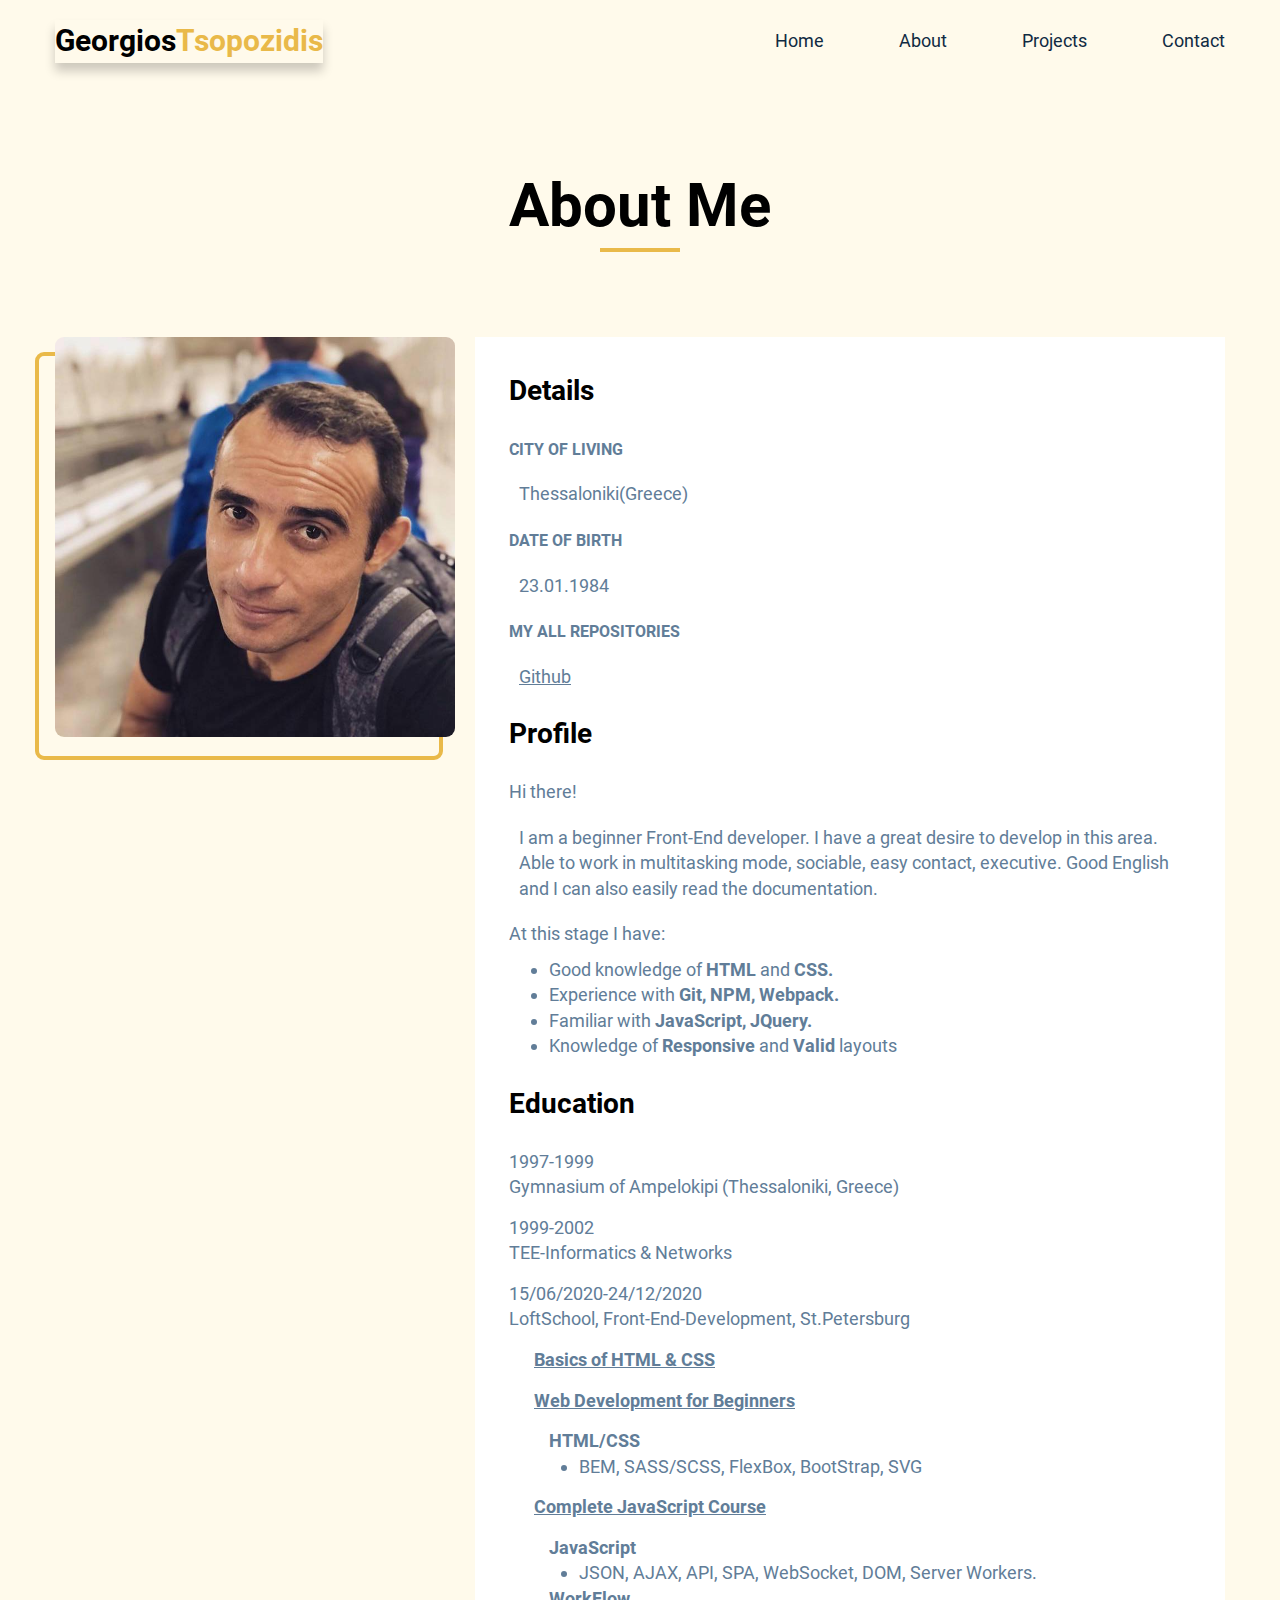
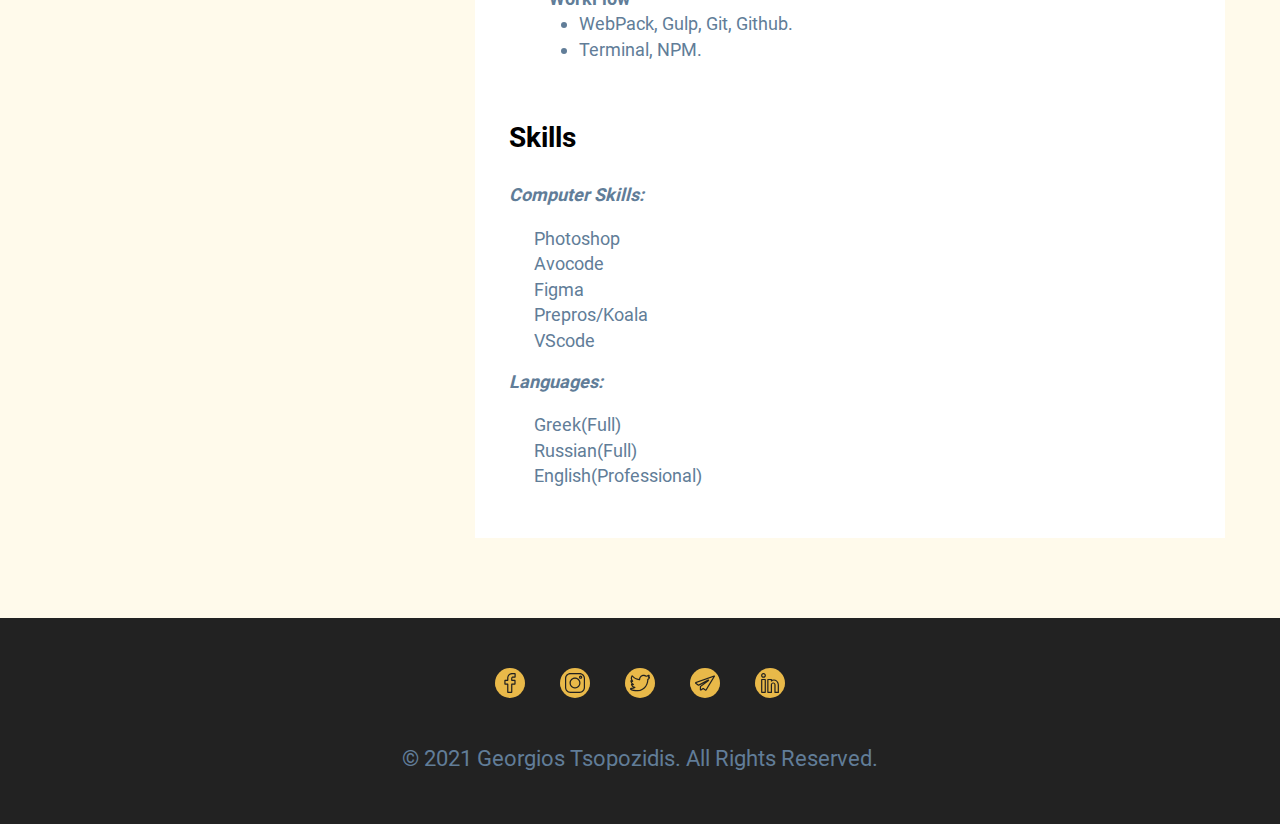
==== commit 29436b8d: "Last commit" ====
--- a/about.html
+++ b/about.html
@@ -56,6 +56,12 @@
                       </span>
                       <p>
                         23.01.1984
+                      </p>
+                      <span class="info-subtitle">
+                        My all repositories
+                      </span>
+                      <p>
+                        <a href="https://github.com/george-tsopozidis" class="info-paragraph">Github</a>
                       </p>
                     </div>
                   </li>
--- a/main.min.css
+++ b/main.min.css
@@ -1 +1 @@
-/*! normalize.css v8.0.1 | MIT License | github.com/necolas/normalize.css */html{line-height:1.15;-webkit-text-size-adjust:100%}body{margin:0}main{display:block}h1{font-size:2em;margin:.67em 0}hr{-webkit-box-sizing:content-box;box-sizing:content-box;height:0;overflow:visible}pre{font-family:monospace,monospace;font-size:1em}a{background-color:transparent}abbr[title]{border-bottom:none;text-decoration:underline;-webkit-text-decoration:underline dotted;text-decoration:underline dotted}b,strong{font-weight:bolder}code,kbd,samp{font-family:monospace,monospace;font-size:1em}small{font-size:80%}sub,sup{font-size:75%;line-height:0;position:relative;vertical-align:baseline}sub{bottom:-.25em}sup{top:-.5em}img{border-style:none}button,input,optgroup,select,textarea{font-family:inherit;font-size:100%;line-height:1.15;margin:0}button,input{overflow:visible}button,select{text-transform:none}[type=button],[type=reset],[type=submit],button{-webkit-appearance:button}[type=button]::-moz-focus-inner,[type=reset]::-moz-focus-inner,[type=submit]::-moz-focus-inner,button::-moz-focus-inner{border-style:none;padding:0}[type=button]:-moz-focusring,[type=reset]:-moz-focusring,[type=submit]:-moz-focusring,button:-moz-focusring{outline:1px dotted ButtonText}fieldset{padding:.35em .75em .625em}legend{-webkit-box-sizing:border-box;box-sizing:border-box;color:inherit;display:table;max-width:100%;padding:0;white-space:normal}progress{vertical-align:baseline}textarea{overflow:auto}[type=checkbox],[type=radio]{-webkit-box-sizing:border-box;box-sizing:border-box;padding:0}[type=number]::-webkit-inner-spin-button,[type=number]::-webkit-outer-spin-button{height:auto}[type=search]{-webkit-appearance:textfield;outline-offset:-2px}[type=search]::-webkit-search-decoration{-webkit-appearance:none}::-webkit-file-upload-button{-webkit-appearance:button;font:inherit}details{display:block}summary{display:list-item}template{display:none}[hidden]{display:none}@font-face{font-family:Roboto;src:url(fonts/Roboto-Regular.woff2) format("woff2"),url(fonts/Roboto-Regular.woff) format("woff");font-weight:400;font-style:normal;font-display:swap}@font-face{font-family:Roboto;src:url(fonts/Roboto-Bold.woff2) format("woff2"),url(fonts/Roboto-Bold.woff) format("woff");font-weight:700;font-style:normal;font-display:swap}*{-webkit-box-sizing:border-box;box-sizing:border-box}body,html{height:100%}html{font-size:62.5%}body{font-family:Roboto,Helvetica,sans-serif;font-size:1.6rem;line-height:1.42;-webkit-font-smoothing:antialiased;-moz-osx-font-smoothing:grayscale}ul{padding:0;margin:0;list-style:none}button{display:-webkit-box;display:-ms-flexbox;display:flex;-webkit-box-pack:center;-ms-flex-pack:center;justify-content:center;padding:0;border:0;background:0 0;cursor:pointer}h1,h2,h3,h4,h5,h6{margin:0;font-weight:400}table{border-collapse:collapse;border-spacing:0}p{padding:0;margin:0}a{text-decoration:none;color:inherit;cursor:pointer}img{display:block;max-width:100%;max-height:100%}svg{display:block;width:100%;height:auto}.wrapper{overflow:hidden;min-height:100%;position:relative;display:-webkit-box;display:-ms-flexbox;display:flex;-webkit-box-orient:vertical;-webkit-box-direction:normal;-ms-flex-direction:column;flex-direction:column}.wrapper-content{-webkit-box-flex:1;-ms-flex:1 1 auto;flex:1 1 auto}.container{position:relative;margin:0 auto;max-width:117rem;width:95%}.hero{height:100vh;background:#fffaeb}.content{display:-webkit-box;display:-ms-flexbox;display:flex;-ms-flex-pack:distribute;justify-content:space-around;-webkit-box-align:center;-ms-flex-align:center;align-items:center;height:100vh}.content-info{display:-webkit-box;display:-ms-flexbox;display:flex;-webkit-box-orient:vertical;-webkit-box-direction:normal;-ms-flex-direction:column;flex-direction:column}.content-underline{width:7.5rem;height:.3rem;background:#e9b949}.content-title{font-size:6rem;font-weight:700;margin-bottom:.75rem}.content-subtitle{color:#617d98;font-size:2rem;margin-bottom:4rem}.content-text{max-width:32rem;margin-bottom:3rem}.content-btn{max-width:11rem;text-align:center;text-transform:uppercase;padding:.7rem .5rem;font-weight:700;border-radius:6px;cursor:pointer;-webkit-box-shadow:0 1px 3px rgba(0,0,0,.2);box-shadow:0 1px 3px rgba(0,0,0,.2);background-color:#e9b949;color:#513c06;margin-bottom:6.5rem;letter-spacing:.4rem;-webkit-transition:opacity .3s linear;transition:opacity .3s linear}.content-btn:hover{opacity:.7}.content-list{display:-webkit-box;display:-ms-flexbox;display:flex;-webkit-box-pack:justify;-ms-flex-pack:justify;justify-content:space-between}.content-item__svg{width:2rem;height:2rem;fill:#000;-webkit-transition:.3s linear;transition:.3s linear}.content-item__svg:hover{fill:#e9b949}.content-img{display:-webkit-box;display:-ms-flexbox;display:flex;position:relative;max-width:40rem;max-height:48rem}.content-img::before{content:"";position:absolute;width:100%;height:100%;top:2rem;right:-2.5rem;border:4px solid #e9b949;border-radius:9px}.content-img__photo{max-width:40rem;max-height:54rem;-o-object-fit:cover;object-fit:cover;position:relative;border-radius:9px}.header{display:-webkit-box;display:-ms-flexbox;display:flex;-webkit-box-pack:justify;-ms-flex-pack:justify;justify-content:space-between;-webkit-box-align:center;-ms-flex-align:center;align-items:center;-ms-flex-wrap:wrap;flex-wrap:wrap;padding:2rem 0}.header-link{font-size:3rem;font-weight:700;-webkit-box-shadow:0 8px 10px rgba(0,0,0,.2);box-shadow:0 8px 10px rgba(0,0,0,.2);margin-right:1.5rem}.header-link span{color:#e9b949}.header-list{display:-webkit-box;display:-ms-flexbox;display:flex}.header-item{margin-right:7.5rem}.header-item:last-child{margin-right:0}.header-item__link{font-size:1.8rem;font-weight:500;color:#102a42;-webkit-transition:.3s linear;transition:.3s linear}.header-item__link:hover{color:#e9b949}.about{background:#fffaeb}.about-content{padding:8rem 0}.about-title{display:-webkit-box;display:-ms-flexbox;display:flex;-webkit-box-align:center;-ms-flex-align:center;align-items:center;-webkit-box-orient:vertical;-webkit-box-direction:normal;-ms-flex-direction:column;flex-direction:column;margin-bottom:8.5rem}.about-title__head{font-size:6rem;font-weight:700}.about-title__underline{background-color:#e9b949;width:8rem;height:.4rem}.about-desc{display:-webkit-box;display:-ms-flexbox;display:flex;-webkit-box-pack:justify;-ms-flex-pack:justify;justify-content:space-between}.about-img{display:-webkit-box;display:-ms-flexbox;display:flex;position:relative;max-width:40rem;max-height:40rem;margin-right:2rem}.about-img::before{content:"";position:absolute;width:100%;height:100%;top:1.5rem;left:-2rem;border:4px solid #e9b949;border-radius:9px}.about-img__photo{position:relative;width:100%;height:100%;-o-object-fit:cover;object-fit:cover;border-radius:9px}.cv-list{-webkit-box-flex:1;-ms-flex:1;flex:1;background:#fff;max-width:79rem;padding:3.4rem}.cv-item{margin-bottom:2.5rem}.cv-item:last-child{margin-bottom:0}.cv-item__title{font-size:2.8rem;font-weight:700;margin-bottom:2.5rem}.info p{margin-left:1rem}.cv-item__info{font-size:1.8rem;color:#617d98;text-align:left}.cv-item__info .info-subtitle{font-size:1.6rem;text-transform:uppercase;font-weight:700}.cv-item__info p{margin-top:2rem;margin-bottom:2rem}.cv-item__info .info-list{margin-top:1rem;margin-left:4rem;list-style:disc}.cv-item__info .info-list .title{font-weight:700}.cv-item__desc{display:-webkit-box;display:-ms-flexbox;display:flex;-webkit-box-orient:vertical;-webkit-box-direction:normal;-ms-flex-direction:column;flex-direction:column;margin-bottom:1.5rem}.cv-item__desc:last-child{margin-bottom:0}.cv-item__desc:last-child .cv-item__name{margin-bottom:1.5rem}.cv-item__desc .link-basic{margin-bottom:1.5rem}.cv-item__desc .link-basic span{margin-left:4rem;font-weight:700}.cv-item__desc .link-list{margin-left:7rem;list-style:disc}.cv-item__date{display:block}.cv-item__link{margin-left:2.5rem;margin-bottom:1.5rem;font-weight:700;text-decoration:underline;-webkit-transition:opacity .3s linear;transition:opacity .3s linear}.cv-item__link:hover{opacity:.7}.skills-title{font-weight:600;font-style:italic;margin-bottom:1.8rem}.skills-list{margin-left:2.5rem;margin-bottom:1.5rem}.footer{display:-webkit-box;display:-ms-flexbox;display:flex;-webkit-box-orient:vertical;-webkit-box-direction:normal;-ms-flex-direction:column;flex-direction:column;-webkit-box-align:center;-ms-flex-align:center;align-items:center;background:#222;padding:5rem 0}.footer-list{display:-webkit-box;display:-ms-flexbox;display:flex;-webkit-box-align:center;-ms-flex-align:center;align-items:center;-webkit-box-pack:center;-ms-flex-pack:center;justify-content:center;margin-bottom:4.5rem}.footer-item{display:-webkit-box;display:-ms-flexbox;display:flex;-webkit-box-pack:center;-ms-flex-pack:center;justify-content:center;-webkit-box-align:center;-ms-flex-align:center;align-items:center;margin-right:3.5rem;border-radius:50%;background-color:#e9b949;padding:.5rem}.footer-item:last-child{margin-right:0}.footer-item__svg{fill:#222;stroke:#222;width:2rem;height:2rem;-webkit-transition:.3s linear;transition:.3s linear}.footer-item__svg:hover{fill:#fff}.footer-rights{color:#617d98;font-size:2.2rem}.projects{background:#fffaeb}.projects .projects-head{display:-webkit-box;display:-ms-flexbox;display:flex;-webkit-box-orient:vertical;-webkit-box-direction:normal;-ms-flex-direction:column;flex-direction:column;-webkit-box-align:center;-ms-flex-align:center;align-items:center;padding:10rem 0 5rem 0}.projects .projects-title{font-size:7rem;font-weight:700}.projects .projects-underline{width:9rem;height:.5rem;background-color:#e9b949;margin-bottom:5.5rem}.projects .projects-img{border-right:20px solid #617d98;background:url(images/8.jpg) left top/cover no-repeat;width:28rem;height:28rem;border-radius:50%}.main{padding:8.8rem 0}.main-list{display:-webkit-box;display:-ms-flexbox;display:flex;-ms-flex-wrap:wrap;flex-wrap:wrap;margin-top:-2.5rem;margin-left:-2.5rem}.main-item{-webkit-transition:.4s linear;transition:.4s linear;margin-top:2.5rem;margin-left:2.5rem}.main-item:hover{-webkit-box-shadow:0 5px 15px rgba(0,0,0,.3);box-shadow:0 5px 15px rgba(0,0,0,.3);-webkit-transform:scale(1.02);transform:scale(1.02)}.main-item:last-child{margin-right:0}.main-img{position:relative}.main-img__photo{width:37.3rem;height:22rem;-o-object-fit:cover;object-fit:cover}.main-img__link{display:-webkit-box;display:-ms-flexbox;display:flex;-webkit-box-pack:center;-ms-flex-pack:center;justify-content:center;-webkit-box-align:center;-ms-flex-align:center;align-items:center;position:absolute;bottom:0;left:50%;-webkit-transform:translate(-50%,50%);transform:translate(-50%,50%);background:#e9b949;border-radius:50%;border:5px solid #fffaeb;width:7rem;height:7rem}.main-img__svg{fill:#513c06;width:5rem;height:5rem}.main-head{background-color:#fffaeb;display:-webkit-box;display:-ms-flexbox;display:flex;-webkit-box-align:center;-ms-flex-align:center;align-items:center;-webkit-box-orient:vertical;-webkit-box-direction:normal;-ms-flex-direction:column;flex-direction:column;padding:4.5rem 0 2.5rem 0}.main-title{font-size:1.8rem;font-weight:500;margin-bottom:2.5rem}.main-info{display:-webkit-box;display:-ms-flexbox;display:flex;-webkit-box-pack:center;-ms-flex-pack:center;justify-content:center;-ms-flex-wrap:wrap;flex-wrap:wrap}.main-info__item{font-size:1.4rem;color:#617d98;padding:.12rem .7rem;border-radius:6px;background-color:#dae2ec;margin-right:1rem}.main-info__item:last-child{margin-right:0}.main-source{display:-webkit-box;display:-ms-flexbox;display:flex;-webkit-box-pack:justify;-ms-flex-pack:justify;justify-content:space-between;-webkit-box-align:center;-ms-flex-align:center;align-items:center;padding:2.5rem 1.5rem;background-color:#f1f5f8}.main-source__svg{width:1.5rem;height:1.5rem;fill:#e9b949}.main-source__code{color:#e9b949}.contact{background:#fffaeb}.contacts{height:100vh;background:#fffaeb;display:-webkit-box;display:-ms-flexbox;display:flex;-webkit-box-align:center;-ms-flex-align:center;align-items:center;-webkit-box-orient:vertical;-webkit-box-direction:normal;-ms-flex-direction:column;flex-direction:column;-webkit-box-pack:center;-ms-flex-pack:center;justify-content:center}.contacts-head{margin-bottom:7rem;display:-webkit-box;display:-ms-flexbox;display:flex;-webkit-box-orient:vertical;-webkit-box-direction:normal;-ms-flex-direction:column;flex-direction:column;-webkit-box-align:center;-ms-flex-align:center;align-items:center}.contacts-head__title{font-size:6.5rem;font-weight:700;color:#102a42}.contacts-head__underline{width:8rem;height:.4rem;background-color:#e9b949}.contacts-info{display:-webkit-box;display:-ms-flexbox;display:flex}.contacts-img{margin-right:3.5rem}.contacts-img__photo{width:30rem;height:40rem;-o-object-fit:cover;object-fit:cover;border-radius:6px}.contacts-list{display:-webkit-box;display:-ms-flexbox;display:flex;-webkit-box-orient:vertical;-webkit-box-direction:normal;-ms-flex-direction:column;flex-direction:column}.contacts-item{margin-bottom:3.5rem}.contacts-item:last-child{margin-bottom:0}.contacts-link{display:-webkit-box;display:-ms-flexbox;display:flex;-webkit-box-align:center;-ms-flex-align:center;align-items:center;-webkit-transition:all .3s linear;transition:all .3s linear}.contacts-link:hover{text-decoration:underline;color:red}.contacts-link__svg{width:2.5rem;height:2.2rem;margin-right:1.5rem;-webkit-transition:opacity .3s linear;transition:opacity .3s linear}.contacts-link__svg:hover{opacity:.5}.contacts-link__svg:nth-child(2){border-radius:50%;fill:#fff;background:green}.skype{width:2.5rem;height:2.5rem;fill:#fff;background:#87cefa;border-radius:50%}.fullscreen{opacity:1;display:-webkit-box;display:-ms-flexbox;display:flex;-webkit-box-align:center;-ms-flex-align:center;align-items:center;-webkit-box-pack:center;-ms-flex-pack:center;justify-content:center;display:none}.fullscreen::after{content:"";display:none}.burger{position:fixed;top:3%;right:2%;height:2.5rem;width:4rem;cursor:pointer;z-index:15;-webkit-transition:all .4s;transition:all .4s}.burger__line{width:82%;height:.5rem;position:absolute;background-color:#e9b949;top:0;left:0;-webkit-transition:all .4s;transition:all .4s}.burger__line:nth-child(2){top:50%;-webkit-transform:translateY(-50%);transform:translateY(-50%)}.burger__line:nth-child(3){bottom:0;top:initial}.overlay{height:100%;width:100%;background-color:#f1f5f8;display:-webkit-box;display:-ms-flexbox;display:flex;-webkit-box-align:center;-ms-flex-align:center;align-items:center;-webkit-box-pack:center;-ms-flex-pack:center;justify-content:center;-webkit-transition:all .4s;transition:all .4s;position:fixed;top:0;left:100%;opacity:1;width:100%;height:100%;z-index:10}.menu__burger-list .menu__burger-item{margin-bottom:2rem;display:-webkit-box;display:-ms-flexbox;display:flex;-webkit-box-orient:vertical;-webkit-box-direction:normal;-ms-flex-direction:column;flex-direction:column;-webkit-box-align:center;-ms-flex-align:center;align-items:center;text-transform:uppercase;font-size:3rem;color:#617d98}.menu__burger-list .menu__burger-item:last-child{margin-bottom:0}.menu__burger-list .menu__burger-link{-webkit-transition:.3s linear;transition:.3s linear}.menu__burger-list .menu__burger-link:hover{color:#e9b949}.menu__burger-list{margin-bottom:6rem}.burger--active .burger__line{background:#bb2525}.burger--active .burger__line:nth-child(1){opacity:0}.burger--active .burger__line:nth-child(2){-webkit-transform:rotate(45deg);transform:rotate(45deg)}.burger--active .burger__line:nth-child(3){-webkit-transform:rotate(-45deg) translateY(-5px) translateX(5px);transform:rotate(-45deg) translateY(-5px) translateX(5px)}.overlay--active{left:0;opacity:1}.body--active-menu{overflow:hidden}.menu__burger{width:30rem}.social-list{display:-webkit-box;display:-ms-flexbox;display:flex;-webkit-box-pack:justify;-ms-flex-pack:justify;justify-content:space-between}.social-svg{width:3rem;height:3rem}@media screen and (max-width:768px){.content-underline{width:6.3rem}.content-title{font-size:5rem}.content-subtitle{font-size:1.8rem}.content-img{display:none}.header-link{font-size:2.7rem}.header-list{display:none}.about-desc{-webkit-box-orient:vertical;-webkit-box-direction:normal;-ms-flex-direction:column;flex-direction:column;-webkit-box-align:center;-ms-flex-align:center;align-items:center;width:100%}.about-img{margin-bottom:6.5rem;margin-right:0}.about-img::before{content:"";display:none}.cv-item__info{font-size:1.6rem}.footer-rights{font-size:1.8rem}.projects .projects-title{font-size:6rem}.projects .projects-underline{width:7rem;height:.4rem}.projects .projects-img{width:25rem;height:25rem}.main-list{margin-top:0;margin-left:0}.main-item{margin-bottom:2.5rem;margin-top:0;margin-left:0}.main-item:last-child{margin-bottom:0}.contacts-head{margin-bottom:3rem}.contacts-head__title{font-size:5.5rem}.contacts-head__underline{width:7rem;height:.3rem}.contacts-info{-webkit-box-orient:vertical;-webkit-box-direction:normal;-ms-flex-direction:column;flex-direction:column;-webkit-box-align:center;-ms-flex-align:center;align-items:center}.contacts-img{margin-right:0;margin-bottom:3.5rem}.contacts-img__photo{width:30rem;height:35rem}.contacts-item{margin-bottom:3.5rem;font-size:1.4rem}.fullscreen{display:block}}@media screen and (max-width:480px){.cv-item__info{font-size:1.4rem}.footer-rights{font-size:1.3rem}.projects .projects-title{font-size:5rem}.projects .projects-underline{width:6rem;height:.3rem}.projects .projects-img{width:24rem;height:24rem}.main-img__photo{width:100%;height:15rem}.main-img__link{width:6rem;height:6rem}.main-img__svg{width:4rem;height:4rem}.main-title{font-size:1.7rem}.main-info__item{font-size:1.3rem;padding:.11rem .6rem}.main-source__code{font-size:1.5rem}.contacts-head__title{font-size:4.5rem}.contacts-head__underline{width:6rem;height:.2rem}.contacts-img__photo{width:25rem;height:30rem}.contacts-item{font-size:1.2rem}}+/*! normalize.css v8.0.1 | MIT License | github.com/necolas/normalize.css */html{line-height:1.15;-webkit-text-size-adjust:100%}body{margin:0}main{display:block}h1{font-size:2em;margin:.67em 0}hr{-webkit-box-sizing:content-box;box-sizing:content-box;height:0;overflow:visible}pre{font-family:monospace,monospace;font-size:1em}a{background-color:transparent}abbr[title]{border-bottom:none;text-decoration:underline;-webkit-text-decoration:underline dotted;text-decoration:underline dotted}b,strong{font-weight:bolder}code,kbd,samp{font-family:monospace,monospace;font-size:1em}small{font-size:80%}sub,sup{font-size:75%;line-height:0;position:relative;vertical-align:baseline}sub{bottom:-.25em}sup{top:-.5em}img{border-style:none}button,input,optgroup,select,textarea{font-family:inherit;font-size:100%;line-height:1.15;margin:0}button,input{overflow:visible}button,select{text-transform:none}[type=button],[type=reset],[type=submit],button{-webkit-appearance:button}[type=button]::-moz-focus-inner,[type=reset]::-moz-focus-inner,[type=submit]::-moz-focus-inner,button::-moz-focus-inner{border-style:none;padding:0}[type=button]:-moz-focusring,[type=reset]:-moz-focusring,[type=submit]:-moz-focusring,button:-moz-focusring{outline:1px dotted ButtonText}fieldset{padding:.35em .75em .625em}legend{-webkit-box-sizing:border-box;box-sizing:border-box;color:inherit;display:table;max-width:100%;padding:0;white-space:normal}progress{vertical-align:baseline}textarea{overflow:auto}[type=checkbox],[type=radio]{-webkit-box-sizing:border-box;box-sizing:border-box;padding:0}[type=number]::-webkit-inner-spin-button,[type=number]::-webkit-outer-spin-button{height:auto}[type=search]{-webkit-appearance:textfield;outline-offset:-2px}[type=search]::-webkit-search-decoration{-webkit-appearance:none}::-webkit-file-upload-button{-webkit-appearance:button;font:inherit}details{display:block}summary{display:list-item}template{display:none}[hidden]{display:none}@font-face{font-family:Roboto;src:url(fonts/Roboto-Regular.woff2) format("woff2"),url(fonts/Roboto-Regular.woff) format("woff");font-weight:400;font-style:normal;font-display:swap}@font-face{font-family:Roboto;src:url(fonts/Roboto-Bold.woff2) format("woff2"),url(fonts/Roboto-Bold.woff) format("woff");font-weight:700;font-style:normal;font-display:swap}*{-webkit-box-sizing:border-box;box-sizing:border-box}body,html{height:100%}html{font-size:62.5%}body{font-family:Roboto,Helvetica,sans-serif;font-size:1.6rem;line-height:1.42;-webkit-font-smoothing:antialiased;-moz-osx-font-smoothing:grayscale}ul{padding:0;margin:0;list-style:none}button{display:-webkit-box;display:-ms-flexbox;display:flex;-webkit-box-pack:center;-ms-flex-pack:center;justify-content:center;padding:0;border:0;background:0 0;cursor:pointer}h1,h2,h3,h4,h5,h6{margin:0;font-weight:400}table{border-collapse:collapse;border-spacing:0}p{padding:0;margin:0}a{text-decoration:none;color:inherit;cursor:pointer}img{display:block;max-width:100%;max-height:100%}svg{display:block;width:100%;height:auto}.wrapper{overflow:hidden;min-height:100%;position:relative;display:-webkit-box;display:-ms-flexbox;display:flex;-webkit-box-orient:vertical;-webkit-box-direction:normal;-ms-flex-direction:column;flex-direction:column}.wrapper-content{-webkit-box-flex:1;-ms-flex:1 1 auto;flex:1 1 auto}.container{position:relative;margin:0 auto;max-width:117rem;width:95%}.hero{height:100vh;background:#fffaeb}.content{display:-webkit-box;display:-ms-flexbox;display:flex;-ms-flex-pack:distribute;justify-content:space-around;-webkit-box-align:center;-ms-flex-align:center;align-items:center;height:100vh}.content-info{display:-webkit-box;display:-ms-flexbox;display:flex;-webkit-box-orient:vertical;-webkit-box-direction:normal;-ms-flex-direction:column;flex-direction:column}.content-underline{width:7.5rem;height:.3rem;background:#e9b949}.content-title{font-size:6rem;font-weight:700;margin-bottom:.75rem}.content-subtitle{color:#617d98;font-size:2rem;margin-bottom:4rem}.content-text{max-width:32rem;margin-bottom:3rem}.content-btn{max-width:11rem;text-align:center;text-transform:uppercase;padding:.7rem .5rem;font-weight:700;border-radius:6px;cursor:pointer;-webkit-box-shadow:0 1px 3px rgba(0,0,0,.2);box-shadow:0 1px 3px rgba(0,0,0,.2);background-color:#e9b949;color:#513c06;margin-bottom:6.5rem;letter-spacing:.4rem;-webkit-transition:opacity .3s linear;transition:opacity .3s linear}.content-btn:hover{opacity:.7}.content-list{display:-webkit-box;display:-ms-flexbox;display:flex;-webkit-box-pack:justify;-ms-flex-pack:justify;justify-content:space-between}.content-item__svg{width:2rem;height:2rem;fill:#000;-webkit-transition:.3s linear;transition:.3s linear}.content-item__svg:hover{fill:#e9b949}.content-img{display:-webkit-box;display:-ms-flexbox;display:flex;position:relative;max-width:40rem;max-height:48rem}.content-img::before{content:"";position:absolute;width:100%;height:100%;top:2rem;right:-2.5rem;border:4px solid #e9b949;border-radius:9px}.content-img__photo{max-width:40rem;max-height:54rem;-o-object-fit:cover;object-fit:cover;position:relative;border-radius:9px}.header{display:-webkit-box;display:-ms-flexbox;display:flex;-webkit-box-pack:justify;-ms-flex-pack:justify;justify-content:space-between;-webkit-box-align:center;-ms-flex-align:center;align-items:center;-ms-flex-wrap:wrap;flex-wrap:wrap;padding:2rem 0}.header-link{font-size:3rem;font-weight:700;-webkit-box-shadow:0 8px 10px rgba(0,0,0,.2);box-shadow:0 8px 10px rgba(0,0,0,.2);margin-right:1.5rem}.header-link span{color:#e9b949}.header-list{display:-webkit-box;display:-ms-flexbox;display:flex}.header-item{margin-right:7.5rem}.header-item:last-child{margin-right:0}.header-item__link{font-size:1.8rem;font-weight:500;color:#102a42;-webkit-transition:.3s linear;transition:.3s linear}.header-item__link:hover{color:#e9b949}.about{background:#fffaeb}.about-content{padding:8rem 0}.about-title{display:-webkit-box;display:-ms-flexbox;display:flex;-webkit-box-align:center;-ms-flex-align:center;align-items:center;-webkit-box-orient:vertical;-webkit-box-direction:normal;-ms-flex-direction:column;flex-direction:column;margin-bottom:8.5rem}.about-title__head{font-size:6rem;font-weight:700}.about-title__underline{background-color:#e9b949;width:8rem;height:.4rem}.about-desc{display:-webkit-box;display:-ms-flexbox;display:flex;-webkit-box-pack:justify;-ms-flex-pack:justify;justify-content:space-between}.about-img{display:-webkit-box;display:-ms-flexbox;display:flex;position:relative;max-width:40rem;max-height:40rem;margin-right:2rem}.about-img::before{content:"";position:absolute;width:100%;height:100%;top:1.5rem;left:-2rem;border:4px solid #e9b949;border-radius:9px}.about-img__photo{position:relative;width:100%;height:100%;-o-object-fit:cover;object-fit:cover;border-radius:9px}.cv-list{-webkit-box-flex:1;-ms-flex:1;flex:1;background:#fff;max-width:79rem;padding:3.4rem}.cv-item{margin-bottom:2.5rem}.cv-item:last-child{margin-bottom:0}.cv-item__title{font-size:2.8rem;font-weight:700;margin-bottom:2.5rem}.info p{margin-left:1rem}.info .info-paragraph{text-decoration:underline}.cv-item__info{font-size:1.8rem;color:#617d98;text-align:left}.cv-item__info .info-subtitle{font-size:1.6rem;text-transform:uppercase;font-weight:700}.cv-item__info p{margin-top:2rem;margin-bottom:2rem}.cv-item__info .info-list{margin-top:1rem;margin-left:4rem;list-style:disc}.cv-item__info .info-list .title{font-weight:700}.cv-item__desc{display:-webkit-box;display:-ms-flexbox;display:flex;-webkit-box-orient:vertical;-webkit-box-direction:normal;-ms-flex-direction:column;flex-direction:column;margin-bottom:1.5rem}.cv-item__desc:last-child{margin-bottom:0}.cv-item__desc:last-child .cv-item__name{margin-bottom:1.5rem}.cv-item__desc .link-basic{margin-bottom:1.5rem}.cv-item__desc .link-basic span{margin-left:4rem;font-weight:700}.cv-item__desc .link-list{margin-left:7rem;list-style:disc}.cv-item__date{display:block}.cv-item__link{margin-left:2.5rem;margin-bottom:1.5rem;font-weight:700;text-decoration:underline;-webkit-transition:opacity .3s linear;transition:opacity .3s linear}.cv-item__link:hover{opacity:.7}.skills-title{font-weight:600;font-style:italic;margin-bottom:1.8rem}.skills-list{margin-left:2.5rem;margin-bottom:1.5rem}.footer{display:-webkit-box;display:-ms-flexbox;display:flex;-webkit-box-orient:vertical;-webkit-box-direction:normal;-ms-flex-direction:column;flex-direction:column;-webkit-box-align:center;-ms-flex-align:center;align-items:center;background:#222;padding:5rem 0}.footer-list{display:-webkit-box;display:-ms-flexbox;display:flex;-webkit-box-align:center;-ms-flex-align:center;align-items:center;-webkit-box-pack:center;-ms-flex-pack:center;justify-content:center;margin-bottom:4.5rem}.footer-item{display:-webkit-box;display:-ms-flexbox;display:flex;-webkit-box-pack:center;-ms-flex-pack:center;justify-content:center;-webkit-box-align:center;-ms-flex-align:center;align-items:center;margin-right:3.5rem;border-radius:50%;background-color:#e9b949;padding:.5rem}.footer-item:last-child{margin-right:0}.footer-item__svg{fill:#222;stroke:#222;width:2rem;height:2rem;-webkit-transition:.3s linear;transition:.3s linear}.footer-item__svg:hover{fill:#fff}.footer-rights{color:#617d98;font-size:2.2rem}.projects{background:#fffaeb}.projects .projects-head{display:-webkit-box;display:-ms-flexbox;display:flex;-webkit-box-orient:vertical;-webkit-box-direction:normal;-ms-flex-direction:column;flex-direction:column;-webkit-box-align:center;-ms-flex-align:center;align-items:center;padding:10rem 0 5rem 0}.projects .projects-title{font-size:7rem;font-weight:700}.projects .projects-underline{width:9rem;height:.5rem;background-color:#e9b949;margin-bottom:5.5rem}.projects .projects-img{border-right:20px solid #617d98;background:url(images/8.jpg) left top/cover no-repeat;width:28rem;height:28rem;border-radius:50%}.main{padding:8.8rem 0}.main-list{display:-webkit-box;display:-ms-flexbox;display:flex;-ms-flex-wrap:wrap;flex-wrap:wrap;margin-top:-2.5rem;margin-left:-2.5rem}.main-item{-webkit-transition:.4s linear;transition:.4s linear;margin-top:2.5rem;margin-left:2.5rem}.main-item:hover{-webkit-box-shadow:0 5px 15px rgba(0,0,0,.3);box-shadow:0 5px 15px rgba(0,0,0,.3);-webkit-transform:scale(1.02);transform:scale(1.02)}.main-item:last-child{margin-right:0}.main-img{position:relative}.main-img__photo{width:37.3rem;height:22rem;-o-object-fit:cover;object-fit:cover}.main-img__link{display:-webkit-box;display:-ms-flexbox;display:flex;-webkit-box-pack:center;-ms-flex-pack:center;justify-content:center;-webkit-box-align:center;-ms-flex-align:center;align-items:center;position:absolute;bottom:0;left:50%;-webkit-transform:translate(-50%,50%);transform:translate(-50%,50%);background:#e9b949;border-radius:50%;border:5px solid #fffaeb;width:7rem;height:7rem}.main-img__svg{fill:#513c06;width:5rem;height:5rem}.main-head{background-color:#fffaeb;display:-webkit-box;display:-ms-flexbox;display:flex;-webkit-box-align:center;-ms-flex-align:center;align-items:center;-webkit-box-orient:vertical;-webkit-box-direction:normal;-ms-flex-direction:column;flex-direction:column;padding:4.5rem 0 2.5rem 0}.main-title{font-size:1.8rem;font-weight:500;margin-bottom:2.5rem}.main-info{display:-webkit-box;display:-ms-flexbox;display:flex;-webkit-box-pack:center;-ms-flex-pack:center;justify-content:center;-ms-flex-wrap:wrap;flex-wrap:wrap}.main-info__item{font-size:1.4rem;color:#617d98;padding:.12rem .7rem;border-radius:6px;background-color:#dae2ec;margin-right:1rem}.main-info__item:last-child{margin-right:0}.main-source{display:-webkit-box;display:-ms-flexbox;display:flex;-webkit-box-pack:justify;-ms-flex-pack:justify;justify-content:space-between;-webkit-box-align:center;-ms-flex-align:center;align-items:center;padding:2.5rem 1.5rem;background-color:#f1f5f8}.main-source__svg{width:1.5rem;height:1.5rem;fill:#e9b949}.main-source__code{color:#e9b949}.contact{background:#fffaeb}.contacts{height:100vh;background:#fffaeb;display:-webkit-box;display:-ms-flexbox;display:flex;-webkit-box-align:center;-ms-flex-align:center;align-items:center;-webkit-box-orient:vertical;-webkit-box-direction:normal;-ms-flex-direction:column;flex-direction:column;-webkit-box-pack:center;-ms-flex-pack:center;justify-content:center}.contacts-head{margin-bottom:7rem;display:-webkit-box;display:-ms-flexbox;display:flex;-webkit-box-orient:vertical;-webkit-box-direction:normal;-ms-flex-direction:column;flex-direction:column;-webkit-box-align:center;-ms-flex-align:center;align-items:center}.contacts-head__title{font-size:6.5rem;font-weight:700;color:#102a42}.contacts-head__underline{width:8rem;height:.4rem;background-color:#e9b949}.contacts-info{display:-webkit-box;display:-ms-flexbox;display:flex}.contacts-img{margin-right:3.5rem}.contacts-img__photo{width:30rem;height:40rem;-o-object-fit:cover;object-fit:cover;border-radius:6px}.contacts-list{display:-webkit-box;display:-ms-flexbox;display:flex;-webkit-box-orient:vertical;-webkit-box-direction:normal;-ms-flex-direction:column;flex-direction:column}.contacts-item{margin-bottom:3.5rem}.contacts-item:last-child{margin-bottom:0}.contacts-link{display:-webkit-box;display:-ms-flexbox;display:flex;-webkit-box-align:center;-ms-flex-align:center;align-items:center;-webkit-transition:all .3s linear;transition:all .3s linear}.contacts-link:hover{text-decoration:underline;color:red}.contacts-link__svg{width:2.5rem;height:2.2rem;margin-right:1.5rem;-webkit-transition:opacity .3s linear;transition:opacity .3s linear}.contacts-link__svg:hover{opacity:.5}.contacts-link__svg:nth-child(2){border-radius:50%;fill:#fff;background:green}.skype{width:2.5rem;height:2.5rem;fill:#fff;background:#87cefa;border-radius:50%}.fullscreen{opacity:1;display:-webkit-box;display:-ms-flexbox;display:flex;-webkit-box-align:center;-ms-flex-align:center;align-items:center;-webkit-box-pack:center;-ms-flex-pack:center;justify-content:center;display:none}.fullscreen::after{content:"";display:none}.burger{position:fixed;top:3%;right:2%;height:2.5rem;width:4rem;cursor:pointer;z-index:15;-webkit-transition:all .4s;transition:all .4s}.burger__line{width:82%;height:.5rem;position:absolute;background-color:#e9b949;top:0;left:0;-webkit-transition:all .4s;transition:all .4s}.burger__line:nth-child(2){top:50%;-webkit-transform:translateY(-50%);transform:translateY(-50%)}.burger__line:nth-child(3){bottom:0;top:initial}.overlay{height:100%;width:100%;background-color:#f1f5f8;display:-webkit-box;display:-ms-flexbox;display:flex;-webkit-box-align:center;-ms-flex-align:center;align-items:center;-webkit-box-pack:center;-ms-flex-pack:center;justify-content:center;-webkit-transition:all .4s;transition:all .4s;position:fixed;top:0;left:100%;opacity:1;width:100%;height:100%;z-index:10}.menu__burger-list .menu__burger-item{margin-bottom:2rem;display:-webkit-box;display:-ms-flexbox;display:flex;-webkit-box-orient:vertical;-webkit-box-direction:normal;-ms-flex-direction:column;flex-direction:column;-webkit-box-align:center;-ms-flex-align:center;align-items:center;text-transform:uppercase;font-size:3rem;color:#617d98}.menu__burger-list .menu__burger-item:last-child{margin-bottom:0}.menu__burger-list .menu__burger-link{-webkit-transition:.3s linear;transition:.3s linear}.menu__burger-list .menu__burger-link:hover{color:#e9b949}.menu__burger-list{margin-bottom:6rem}.burger--active .burger__line{background:#bb2525}.burger--active .burger__line:nth-child(1){opacity:0}.burger--active .burger__line:nth-child(2){-webkit-transform:rotate(45deg);transform:rotate(45deg)}.burger--active .burger__line:nth-child(3){-webkit-transform:rotate(-45deg) translateY(-5px) translateX(5px);transform:rotate(-45deg) translateY(-5px) translateX(5px)}.overlay--active{left:0;opacity:1}.body--active-menu{overflow:hidden}.menu__burger{width:30rem}.social-list{display:-webkit-box;display:-ms-flexbox;display:flex;-webkit-box-pack:justify;-ms-flex-pack:justify;justify-content:space-between}.social-svg{width:3rem;height:3rem}@media screen and (max-width:768px){.content-underline{width:6.3rem}.content-title{font-size:5rem}.content-subtitle{font-size:1.8rem}.content-img{display:none}.header-link{font-size:2.7rem}.header-list{display:none}.about-desc{-webkit-box-orient:vertical;-webkit-box-direction:normal;-ms-flex-direction:column;flex-direction:column;-webkit-box-align:center;-ms-flex-align:center;align-items:center;width:100%}.about-img{margin-bottom:6.5rem;margin-right:0}.about-img::before{content:"";display:none}.cv-item__info{font-size:1.6rem}.footer-rights{font-size:1.8rem}.projects .projects-title{font-size:6rem}.projects .projects-underline{width:7rem;height:.4rem}.projects .projects-img{width:25rem;height:25rem}.main-list{margin-top:0;margin-left:0}.main-item{margin-bottom:2.5rem;margin-top:0;margin-left:0}.main-item:last-child{margin-bottom:0}.contacts-head{margin-bottom:3rem}.contacts-head__title{font-size:5.5rem}.contacts-head__underline{width:7rem;height:.3rem}.contacts-info{-webkit-box-orient:vertical;-webkit-box-direction:normal;-ms-flex-direction:column;flex-direction:column;-webkit-box-align:center;-ms-flex-align:center;align-items:center}.contacts-img{margin-right:0;margin-bottom:3.5rem}.contacts-img__photo{width:30rem;height:35rem}.contacts-item{margin-bottom:3.5rem;font-size:1.4rem}.fullscreen{display:block}}@media screen and (max-width:480px){.cv-item__info{font-size:1.4rem}.footer-rights{font-size:1.3rem}.projects .projects-title{font-size:5rem}.projects .projects-underline{width:6rem;height:.3rem}.projects .projects-img{width:24rem;height:24rem}.main-img__photo{width:100%;height:15rem}.main-img__link{width:6rem;height:6rem}.main-img__svg{width:4rem;height:4rem}.main-title{font-size:1.7rem}.main-info__item{font-size:1.3rem;padding:.11rem .6rem}.main-source__code{font-size:1.5rem}.contacts-head__title{font-size:4.5rem}.contacts-head__underline{width:6rem;height:.2rem}.contacts-img__photo{width:25rem;height:30rem}.contacts-item{font-size:1.2rem}}